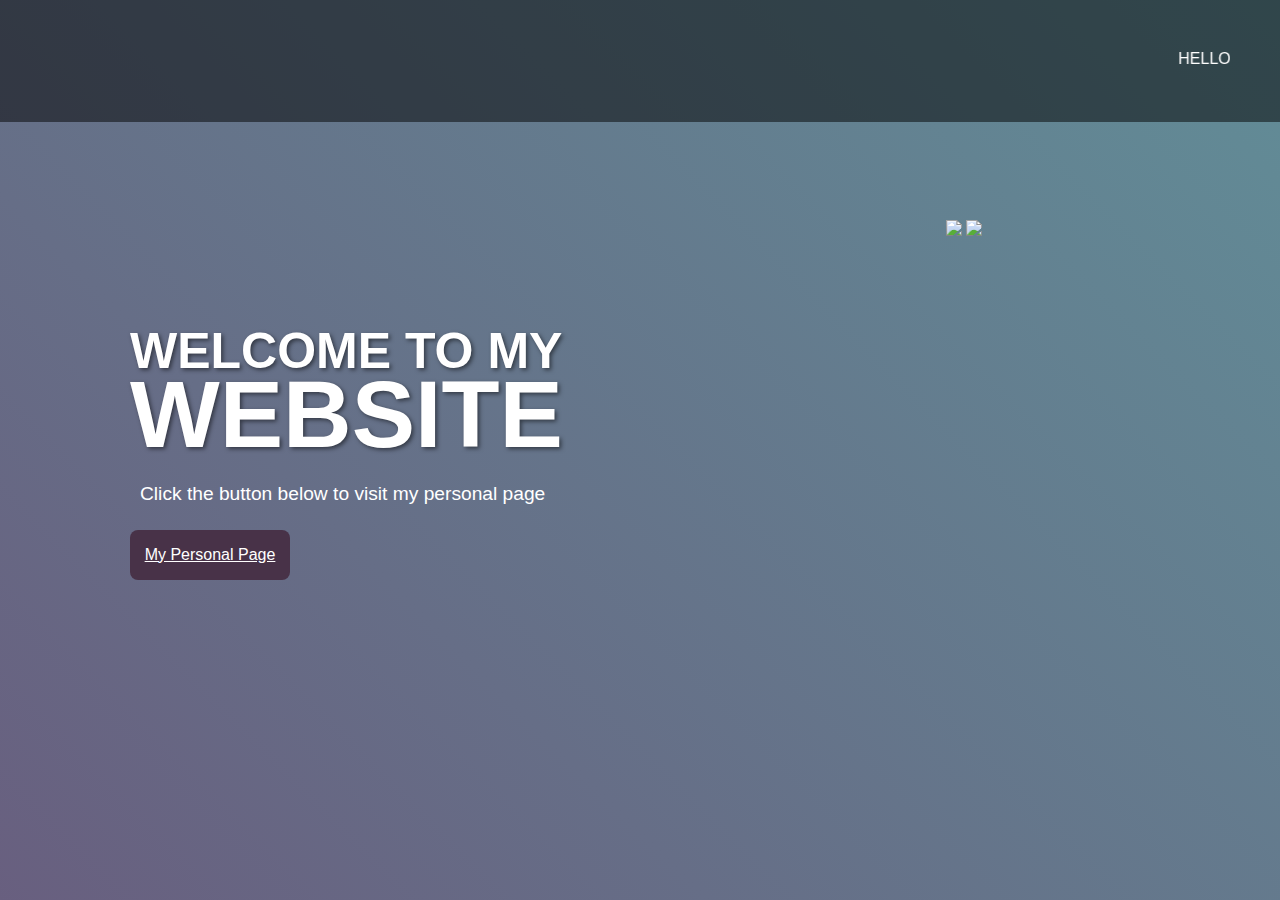
==== index.html @ 5a2218cb "Add files via upload" ====
<!DOCTYPE html>
<html lang="en">
<head>
    <meta charset="UTF-8">
    <meta name="viewport" content="width=device-width, initial-scale=1.0">
    <meta http-equiv="X-UA-Compatible" content="ie=edge">
    <title>Main Page</title>
    <style>

	
        body {
            font-family: 'Arial', sans-serif;
            margin: 0;
            padding: 0;
	    background: linear-gradient(45deg, #702963 , #5F9EA0, #191970); 
            background-size: 600% 600%;
	    animation: gradientBG 15s ease infinite;
            color: #FFF;
            transition: background 0.5s ease;
        }

	 h1{
            color: #fff;
	    margin: 130px;
	    margin-top: 200px;
	    font-size: 50px;
            text-shadow: 2px 2px 4px rgba(0, 0, 0, 0.5);
        }
	
	 h2{
            color: #fff;
	    margin: 130px;
	    margin-top: -150px;
	    font-size: 95px;
            text-shadow: 2px 2px 4px rgba(0, 0, 0, 0.5);
        }


        p {
	    margin: 140px;
	    margin-top: -120px;
            font-size: 1.2em;
            line-height: 1.6;
        }

     
     header {
            text-align: center;
            padding: 50px;
            background-color: rgba(0, 0, 0, 0.5);
            border-radius: 0;
            animation: headerAnimation 2s ease-in-out;
        }


	.clickable-box {
            width: 160px;
            height: 50px;
	    margin-top: -120px;
	    margin-left: 130px;
            background-color: #483248; 
            color: white;
            display: flex;
            justify-content: center;
            align-items: center;
            text-align: center;
            border-radius: 8px;
            cursor: pointer; /* Pointer cursor to show it's clickable */
            transition: background-color 0.3s; /* Smooth color transition */
        }

        .clickable-box:hover {
            background-color: #D8BFD8; 
	}

	.images {
	    width: 45%;
	    height: 80%;
	    position: absolute;
	    bottom: 0;
	    right: -250px;
	}

	.shape{
            height: 100%
            position: absolute;
	    left: 50%;
	    margin-top: 40px;
            bottom:0;
            transform: translateX(-50%);
	    transition: bottom 1s, left 1s;
	}
	
		
	.girl{
            height: 50%
            position: absolute;
	    left: 50%;
	    margin-top: -600px;
            bottom:0;
            transform: translateX(-50%);
	    transition: bottom 1s, left 1s;
	}

	        
</style>
</head>   
</style>
</head>
<body>
<header>
<marquee>HELLO GUYS!!! THANK YOU FOR VISITING MY WEBSITE :)</marquee>
</header>

<h1> WELCOME TO MY<br> 
<h2>WEBSITE</h2>
<p>Click the button below to visit my personal page</p>

	<a href="my personal website.html" class="clickable-box">
        My Personal Page
    </a>

	<div class="images">
	    <img src="shape.png" class="shape">
	    <img src="girl.png" class="girl">
	</div>


 

</body>
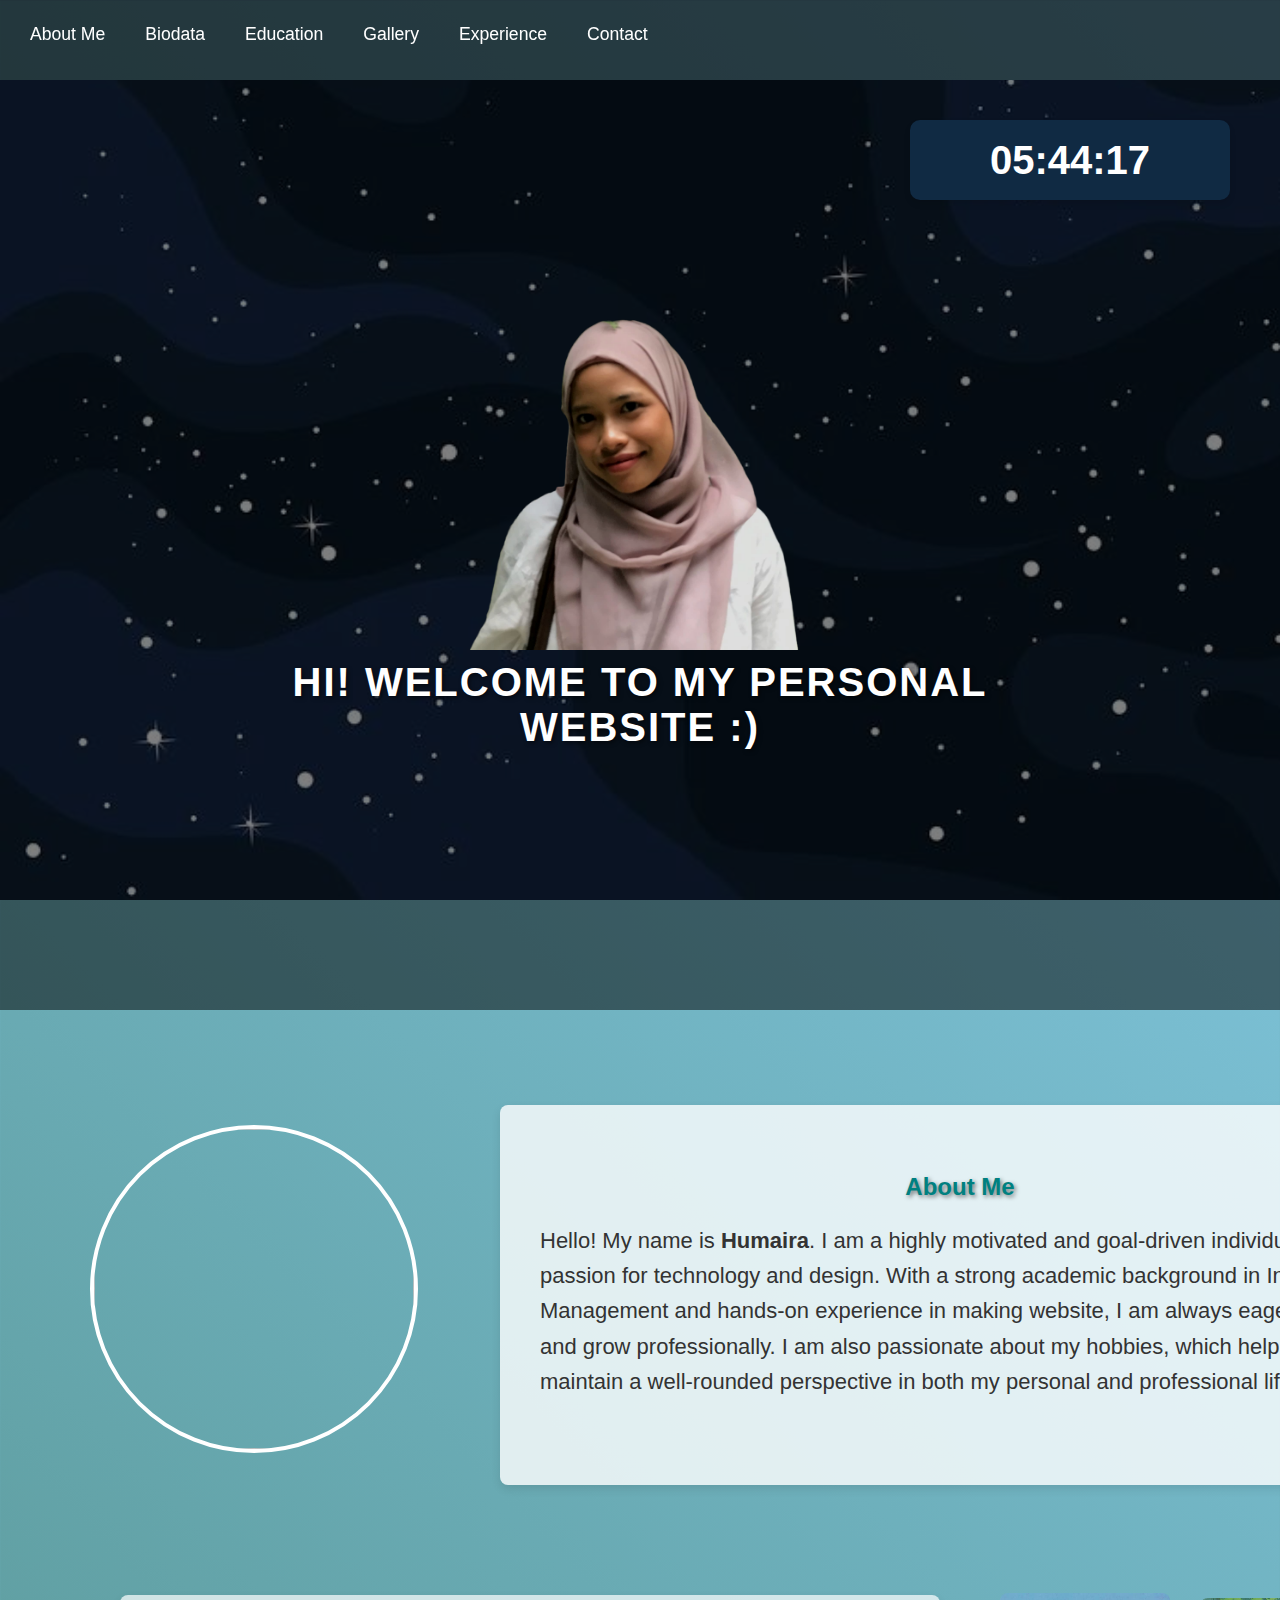
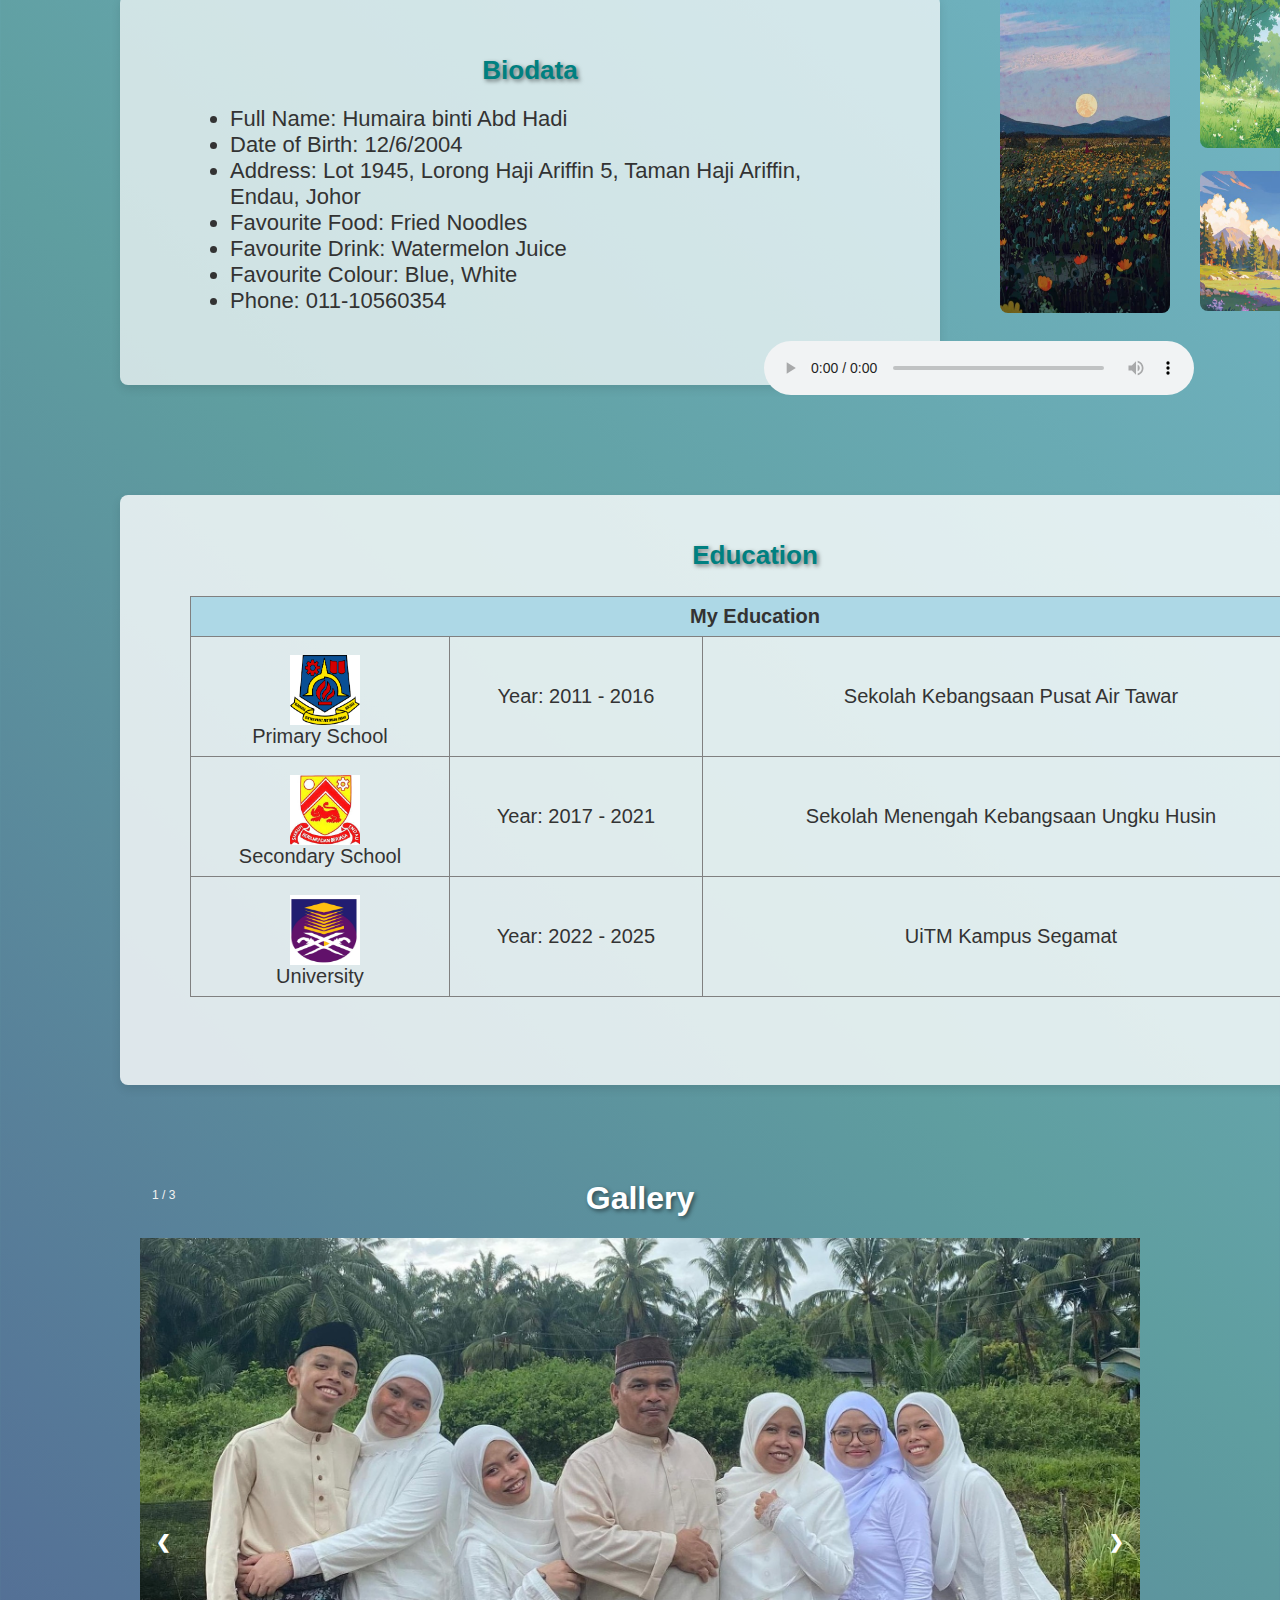
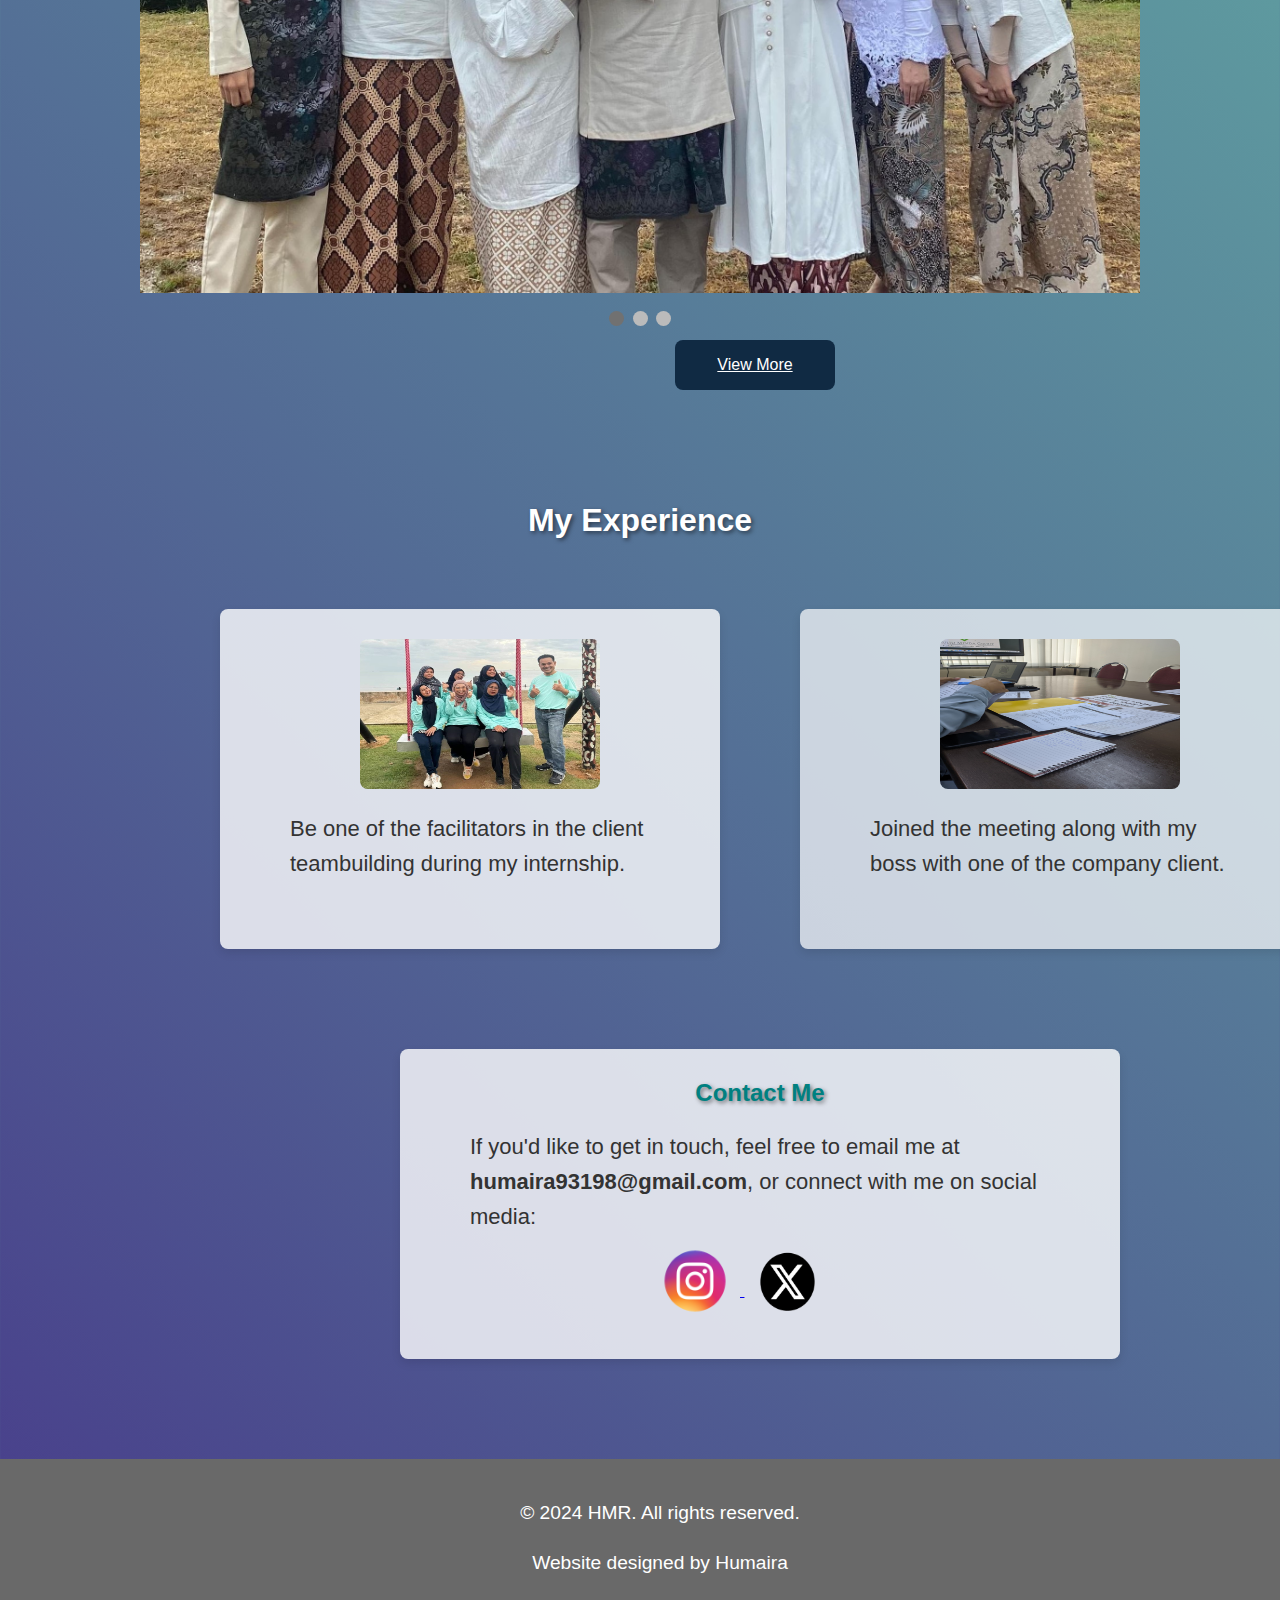
==== commit 432a6d3e: "Add files via upload" ====
--- a/index.html
+++ b/index.html
@@ -1,131 +1,252 @@
 <!DOCTYPE html>
 <html lang="en">
-<head>
     <meta charset="UTF-8">
-    <meta name="viewport" content="width=device-width, initial-scale=1.0">
+    <meta name="viewport" content="width=device-width", initial-scale="1.0">
     <meta http-equiv="X-UA-Compatible" content="ie=edge">
-    <title>Main Page</title>
-    <style>
-
-	
-        body {
-            font-family: 'Arial', sans-serif;
-            margin: 0;
-            padding: 0;
-	    background: linear-gradient(45deg, #702963 , #5F9EA0, #191970); 
-            background-size: 600% 600%;
-	    animation: gradientBG 15s ease infinite;
-            color: #FFF;
-            transition: background 0.5s ease;
+    <title>Humaira Website</title>
+    <link rel="stylesheet" href="style.css">
+   
+       <body>
+	
+	<!-- Navigation Bar -->
+     <nav>
+        <a href="#about">About Me</a>
+        <a href="#biodata">Biodata</a>
+	<a href="#education">Education</a>
+	<a href="#gallery">Gallery</a>
+	<a href="#experience">Experience</a>
+        <a href="#contact">Contact</a>
+    </nav>
+
+    <!-- Header Section -->
+	<div class="body-background">
+    <header>
+	
+   
+    <div id="clock" class="clock-container">
+    <!-- The clock time will be displayed here -->
+    </div>
+
+  <script>
+    function updateClock() {
+      const now = new Date(); // Get current date and time
+      let hours = now.getHours();
+      let minutes = now.getMinutes();
+      let seconds = now.getSeconds();
+
+       hours = hours < 10 ? '0' + hours : hours;
+      minutes = minutes < 10 ? '0' + minutes : minutes;
+      seconds = seconds < 10 ? '0' + seconds : seconds;
+
+      const timeString = hours + ':' + minutes + ':' + seconds;
+
+      document.getElementById('clock').innerText = timeString;
+    }
+
+    setInterval(updateClock, 1000);
+
+    updateClock();
+  </script>
+
+	 <img src="maira.png" class="pic-head">
+        <h1>HI! WELCOME TO MY  PERSONAL WEBSITE :)</h1>
+    </header>
+	</div>
+
+
+    <!-- About Me Section -->
+     <section id="about">
+
+	  <img src="Self.jpg" class="round-image">
+
+        <h2>About Me</h2>
+        <p>Hello! My name is <strong>Humaira</strong>. I am a highly motivated and goal-driven individual with a passion for technology and design. With a strong academic background in Information Management and hands-on experience in making website, I am always eager to learn and grow professionally. I am also passionate about my hobbies, which help me maintain a well-rounded perspective in both my personal and professional life. </p>
+     </section>
+	
+    <!-- Biodata Section -->
+    <section id="biodata" class="section-bio">
+        <h2>Biodata</h2>
+	<ul>
+            <li>Full Name: Humaira binti Abd Hadi</li>
+	    <li>Date of Birth: 12/6/2004</strong></li>
+            <li>Address: Lot 1945, Lorong Haji Ariffin 5, Taman Haji Ariffin, Endau, Johor</li>
+	    <li>Favourite Food: Fried Noodles</li>
+	    <li>Favourite Drink: Watermelon Juice</li>
+	    <li>Favourite Colour: Blue, White</li>
+	    <li>Phone: 011-10560354</li>
+	</ul>
+    </section>
+
+	<img src="scenery.jpg" class="pic-scene">
+	<img src="a3.jpg" class="pic-scenery">
+	<img src="a4.jpg" class="pic-scen">
+
+
+	<audio controls>
+    <source src="song.mp3" type="audio/mp3">
+    Your browser does not support the audio element.
+  </audio>
+
+
+    <!-- Education Section -->
+     <section id="education" class="section-edu">
+        <h2>Education</h2>
+        <table border="1">
+        <!-- Table header -->
+        <tr>
+            <th colspan="3">My Education</th>
+        </tr>
+
+        <!-- Table row 1 -->
+        <tr>
+            <td><img src="skpat.png" class="pic"> <br>Primary School </td>
+            <td>Year: 2011 - 2016</td>
+            <td>Sekolah Kebangsaan Pusat Air Tawar</td>
+        </tr>
+
+        <!-- Table row 2 -->
+        <tr>
+            <td><img src="smkuh.jpg" class="pic"> <br>Secondary School</td>
+            <td>Year: 2017 - 2021</td>
+            <td>Sekolah Menengah Kebangsaan Ungku Husin</td>
+        </tr>
+
+        <!-- Table row 3 -->
+        <tr>
+            <td><img src="uitm.jpg" class="pic"> <br>University</td>
+            <td>Year: 2022 - 2025</td>
+            <td>UiTM Kampus Segamat</td>
+        </tr>
+    </table>
+
+     </section>
+
+
+
+	 <!-- Gallery Section -->
+	
+	<div id="gallery" class="slideshow-container">
+	<h1>Gallery</h1>
+	
+<div class="mySlides fade">
+  <div class="numbertext">1 / 3</div>
+  <img src="fam.jpg" style="width:100%">
+</div>
+
+<div class="mySlides fade">
+  <div class="numbertext">2 / 3</div>
+  <img src="hu.jpg" style="width:100%">
+</div>
+
+<div class="mySlides fade">
+  <div class="numbertext">3 / 3</div>
+  <img src="friend.jpg" style="width:100%">
+</div>
+
+<a class="prev" onclick="plusSlides(-1)">❮</a>
+<a class="next" onclick="plusSlides(1)">❯</a>
+
+</div>
+<br>
+
+<div style="text-align:center">
+  <span class="dot" onclick="currentSlide(1)"></span> 
+  <span class="dot" onclick="currentSlide(2)"></span> 
+  <span class="dot" onclick="currentSlide(3)"></span> 
+</div>
+
+<script>
+let slideIndex = 1;
+showSlides(slideIndex);
+
+function plusSlides(n) {
+  showSlides(slideIndex += n);
+}
+
+function currentSlide(n) {
+  showSlides(slideIndex = n);
+}
+
+function showSlides(n) {
+  let i;
+  let slides = document.getElementsByClassName("mySlides");
+  let dots = document.getElementsByClassName("dot");
+  if (n > slides.length) {slideIndex = 1}    
+  if (n < 1) {slideIndex = slides.length}
+  for (i = 0; i < slides.length; i++) {
+    slides[i].style.display = "none";  
+  }
+  for (i = 0; i < dots.length; i++) {
+    dots[i].className = dots[i].className.replace(" active", "");
+  }
+  slides[slideIndex-1].style.display = "block";  
+  dots[slideIndex-1].className += " active";
+}
+</script>
+
+   <a href="gallery.html" class="clickable-box">
+        View More
+    </a><br><br><br><br><br>
+
+	<h1>My Experience</h1>
+	<section id="experience" class="section-ex">
+	<img src="intern.jpg" class="pic-ex">
+	<p>Be one of the facilitators in the client teambuilding during my internship.</p>
+	</section>
+
+	<section class="section-exp">
+	<img src="intern2.jpg" class="pic-ex">
+	<p>Joined the meeting along with my boss with one of the company client.</p>
+
+     </section>
+
+
+
+    <!-- Contact Section -->
+     <section id="contact" class="section-contact">
+        <h2>Contact Me</h2>
+        <p>If you'd like to get in touch, feel free to email me at <strong>humaira93198@gmail.com</strong>, or connect with me on social media:</p>
+      
+            <a href="https://www.instagram.com/humaira.hadi" target="_blank">
+  		<img src="ig.png" class="pic-ig">
+		</a>
+
+	     <a href="https://twitter.com/humairahadi_" target="_blank"> 
+		<img src="x.png" class="pic-x">
+		</a>
+	     </section>
+            
+	
+    <footer>
+        <p>&copy; 2024 HMR. All rights reserved.</p>
+        <p>Website designed by Humaira</p>
+    </footer>
+
+
+    <!-- Back to Top Button -->
+    <button id="topBtn" onclick="scrollToTop()">↑</button>
+
+    <script>
+        // Get the button
+        const topButton = document.getElementById('topBtn');
+
+        // When the user scrolls down 100px from the top of the document, show the button
+        window.onscroll = function() {
+            if (document.body.scrollTop > 100 || document.documentElement.scrollTop > 100) {
+                topButton.style.display = 'block';
+            } else {
+                topButton.style.display = 'none';
+            }
+        };
+
+        // Function to scroll to the top of the page when the button is clicked
+        function scrollToTop() {
+            window.scrollTo({
+                top: 0,
+                behavior: 'smooth'  // Smooth scrolling effect
+            });
         }
-
-	 h1{
-            color: #fff;
-	    margin: 130px;
-	    margin-top: 200px;
-	    font-size: 50px;
-            text-shadow: 2px 2px 4px rgba(0, 0, 0, 0.5);
-        }
-	
-	 h2{
-            color: #fff;
-	    margin: 130px;
-	    margin-top: -150px;
-	    font-size: 95px;
-            text-shadow: 2px 2px 4px rgba(0, 0, 0, 0.5);
-        }
-
-
-        p {
-	    margin: 140px;
-	    margin-top: -120px;
-            font-size: 1.2em;
-            line-height: 1.6;
-        }
-
-     
-     header {
-            text-align: center;
-            padding: 50px;
-            background-color: rgba(0, 0, 0, 0.5);
-            border-radius: 0;
-            animation: headerAnimation 2s ease-in-out;
-        }
-
-
-	.clickable-box {
-            width: 160px;
-            height: 50px;
-	    margin-top: -120px;
-	    margin-left: 130px;
-            background-color: #483248; 
-            color: white;
-            display: flex;
-            justify-content: center;
-            align-items: center;
-            text-align: center;
-            border-radius: 8px;
-            cursor: pointer; /* Pointer cursor to show it's clickable */
-            transition: background-color 0.3s; /* Smooth color transition */
-        }
-
-        .clickable-box:hover {
-            background-color: #D8BFD8; 
-	}
-
-	.images {
-	    width: 45%;
-	    height: 80%;
-	    position: absolute;
-	    bottom: 0;
-	    right: -250px;
-	}
-
-	.shape{
-            height: 100%
-            position: absolute;
-	    left: 50%;
-	    margin-top: 40px;
-            bottom:0;
-            transform: translateX(-50%);
-	    transition: bottom 1s, left 1s;
-	}
-	
-		
-	.girl{
-            height: 50%
-            position: absolute;
-	    left: 50%;
-	    margin-top: -600px;
-            bottom:0;
-            transform: translateX(-50%);
-	    transition: bottom 1s, left 1s;
-	}
-
-	        
-</style>
-</head>   
-</style>
-</head>
-<body>
-<header>
-<marquee>HELLO GUYS!!! THANK YOU FOR VISITING MY WEBSITE :)</marquee>
-</header>
-
-<h1> WELCOME TO MY<br> 
-<h2>WEBSITE</h2>
-<p>Click the button below to visit my personal page</p>
-
-	<a href="my personal website.html" class="clickable-box">
-        My Personal Page
-    </a>
-
-	<div class="images">
-	    <img src="shape.png" class="shape">
-	    <img src="girl.png" class="girl">
-	</div>
-
-
- 
-
-</body>+    </script>
+
+</body>
+</html>
--- a/style.css
+++ b/style.css
@@ -0,0 +1,492 @@
+<head> 
+<style>
+	* {box-sizing: border-box}
+
+        body {
+            font-family: 'Arial', sans-serif;
+            margin: 0;
+            padding: 0;
+            background: linear-gradient(45deg, #483D8B , #5F9EA0 , #87CEEB); 
+            animation: gradientBG 15s ease infinite;
+            color: #333;
+            transition: background 0.5s ease;
+	    .mySlides {display: none}
+	    img {vertical-align: middle;}
+
+      }
+
+	.body-background {
+	    background: url('a1.jpg') no-repeat fixed;
+    	    background-size: cover;
+	    background-attachment: fixed; 
+	    background-blend-mode: overlay;
+      }
+        
+
+        h1, h2, h3 {
+            color: #fff;
+            text-shadow: 2px 2px 4px rgba(0, 0, 0, 0.5);
+	    text-align: center;
+        }
+	 
+
+        p {
+            font-size: 1.2em;
+            line-height: 1.6;
+        }
+
+
+        header {
+            text-align: center;
+            padding: 270px;
+            background-color: rgba(0, 0, 0, 0.5);
+            border-radius: 0 0 0 0;
+            animation: headerAnimation 2s ease-in-out;
+        }
+
+        header h1 {
+            font-size: 2.5em;
+            margin-top: 10px;
+	    margin-bottom: -10px;
+            letter-spacing: 2px;
+        }
+
+       
+        .round-image {
+   	width: 320px;        
+    	height:320px; 
+	margin-top: -20px;
+	margin-left: -450px;
+   	border-radius: 50%;  
+    	ject-fit: cover;   
+    	border: 4px solid #fff;
+        }            
+    
+        nav {
+            background: rgba(0, 0, 0, 0.7);
+            overflow: hidden;
+            display: flex;
+	    height: 60px;
+	    position: sticky;
+            padding: 10px;
+            top: 0px;
+            z-index: 10;
+        }
+
+        nav a {
+            color: white;
+            padding: 14px 20px;
+            text-decoration: none;
+            text-align: center;
+            font-size: 1.1em;
+            transition: background-color 0.3s ease, transform 0.3s ease;
+        }
+
+        nav a:hover {
+            background-color: #EEE8AA;
+            transform: scale(1.1);
+        }
+ 
+        section {
+            padding: 40px;
+            margin: 60px;
+	    margin-top: 95px;
+	    margin-left: 500px;
+	    width: 840px;
+	    height: 300px;
+            border-radius: 8px;
+            background-color: rgba(255, 255, 255, 0.8);
+            box-shadow: 0 4px 10px rgba(0, 0, 0, 0.1);
+	    transition: transform 0.5s ease-in-out, background-color 0.3s ease;
+        }
+
+        section:nth-child(even) {
+            background-color: rgba(255, 255, 255, 0.7);
+        }
+
+        section h2 {
+           color: #008080;
+	   margin-top: -280px;
+           animation: fadeIn 2s ease-in-out;
+        }
+	
+	section p {
+	   font-size: 22px;
+	}
+
+	section:hover{
+    transform: translateY(-20px);  /* Move upwards */
+    box-shadow: 0 4px 10px rgba(0, 0, 0, 0.2);  /* Add shadow */
+	}
+
+
+       	.section-bio {
+            padding: 70px;
+            margin: 60px;
+	    margin-top: 110px;
+	    margin-bottom: 60px;
+	    margin-left: 120px;
+	    height: 250px;
+	    width: 680px;
+            border-radius: 8px;
+            background-color: rgba(255, 255, 255, 0.8);
+            box-shadow: 0 4px 10px rgba(0, 0, 0, 0.1);
+	    transition: transform 0.5s ease-in-out, background-color 0.3s ease;
+        }
+
+	.section-bio h2 {
+	    color: #008080;
+	    font-size: 26px;
+	    margin-top: -10px;
+	    margin-bottom: 10px;
+            animation: fadeIn 2s ease-in-out;
+        }
+	
+	.section-bio ul{
+	    font-size: 22px;
+	    margin-top: 20px;
+	    margin-bottom: 10px;
+
+        }
+
+
+	.section-edu {
+            padding: 70px;
+            margin: 60px;
+	    margin-top: 100px;	
+	    margin-bottom: 60px;
+	    margin-left: 120px;
+	    height: 450px;
+	    width: 1130px;
+            border-radius: 8px;
+            background-color: rgba(255, 255, 255, 0.8);
+            box-shadow: 0 4px 10px rgba(0, 0, 0, 0.1);
+	    transition: transform 0.5s ease-in-out, background-color 0.3s ease;
+        }
+
+	.section-edu h2 {
+	    color: #008080;
+	    font-size: 26px;
+	    margin-top: -25px;
+	    margin-bottom: -30px;
+            animation: fadeIn 2s ease-in-out;
+        }
+
+	.clickable-box {
+            width: 160px;
+            height: 50px;
+	    margin-top: 10px;
+	    margin-left: 675px;
+            background-color: #102a43; 
+            color: white;
+            display: flex;
+            justify-content: center;
+            align-items: center;
+            text-align: center;
+            border-radius: 8px;
+            cursor: pointer; /* Pointer cursor to show it's clickable */
+            transition: background-color 0.3s; /* Smooth color transition */
+        }
+
+        .clickable-box:hover {
+            background-color: #ADD8E6; 
+	}
+
+	
+/* Slideshow container */
+.slideshow-container {
+  max-width: 1000px;
+  position: relative;
+  margin: auto;
+  margin-top: 95px;	
+
+}
+
+/* Next & previous buttons */
+.prev, .next {
+  cursor: pointer;
+  position: absolute;
+  top: 50%;
+  width: auto;
+  padding: 16px;
+  margin-top: -22px;
+  color: white;
+  font-weight: bold;
+  font-size: 18px;
+  transition: 0.6s ease;
+  border-radius: 0 3px 3px 0;
+  user-select: none;
+}
+
+/* Position the "next button" to the right */
+.next {
+  right: 0;
+  border-radius: 3px 0 0 3px;
+}
+
+/* On hover, add a black background color with a little bit see-through */
+.prev:hover, .next:hover {
+  background-color: rgba(0,0,0,0.8);
+}
+
+/* Number text (1/3 etc) */
+.numbertext {
+  color: #f2f2f2;
+  font-size: 12px;
+  padding: 8px 12px;
+  position: absolute;
+  top: 0;
+}
+
+/* The dots/bullets/indicators */
+.dot {
+  cursor: pointer;
+  height: 15px;
+  width: 15px;
+  margin: 0 2px;
+  background-color: #bbb;
+  border-radius: 50%;
+  display: inline-block;
+  transition: background-color 0.6s ease;
+}
+
+.active, .dot:hover {
+  background-color: #717171;
+}
+
+/* Fading animation */
+.fade {
+  animation-name: fade;
+  animation-duration: 1.5s;
+}
+
+@keyframes fade {
+  from {opacity: .4} 
+  to {opacity: 1}
+}
+
+/* On smaller screens, decrease text size */
+@media only screen and (max-width: 300px) {
+  .prev, .next,.text {font-size: 11px}
+}
+
+
+	.section-contact {
+            padding: 70px;
+            margin: 20px;
+	    margin-top: 100px;	
+	    margin-bottom: 100px;
+	    margin-left: 400px;
+	    height: 170px;
+	    width: 580px;
+            border-radius: 8px;
+            background-color: rgba(255, 255, 255, 0.8);
+            box-shadow: 0 4px 10px rgba(0, 0, 0, 0.1);
+	    transition: transform 0.5s ease-in-out, background-color 0.3s ease;
+        }
+
+	.section-contact h2 {
+	    color: #008080;
+	    margin-top: -40px;
+	    margin-bottom: 10px;
+            animation: fadeIn 2s ease-in-out;
+        }
+
+	.section-ex {
+            padding: 70px;
+            margin: 60px;
+	    margin-top: 70px;
+	    margin-bottom: 40px;
+	    margin-left: 220px;
+	    height: 200px;
+	    width: 360px;
+            border-radius: 8px;
+            background-color: rgba(255, 255, 255, 0.8);
+            box-shadow: 0 4px 10px rgba(0, 0, 0, 0.1);
+	    transition: transform 0.5s ease-in-out, background-color 0.3s ease;
+        }
+
+	.section-exp {
+            padding: 70px;
+            margin: 60px;
+	    margin-top: -380px;
+	    margin-bottom: 50px;
+	    margin-left: 800px;
+	    height: 200px;
+	    width: 360px;
+            border-radius: 8px;
+            background-color: rgba(255, 255, 255, 0.8);
+            box-shadow: 0 4px 10px rgba(0, 0, 0, 0.1);
+	    transition: transform 0.5s ease-in-out, background-color 0.3s ease;
+        }
+
+
+	table {
+            width: 100%;
+	    position: center;
+            border-collapse: collapse;
+	    margin-top: 55px;
+	
+       }
+
+        th {
+	    background: lightblue;
+            padding: 8px;
+	    text-align: center;
+	    font-size: 20px;
+       }
+	 
+	td {
+	    padding: 8px;
+	    text-align: center;
+	    font-size: 20px;
+	}
+
+	.pic {
+ 	    margin-top: 10px;
+	    margin-left: 10px;  
+	    width: 70px;
+	    height: 70px; 
+	}
+	
+	.pic-head {
+ 	    margin-top: -250px;
+	    margin-left: 10px;  
+	    border-radius
+	    width: 550px;
+	    height: 550px; 
+	}
+
+	
+	.pic-ex {
+ 	    margin-top: -40px;
+	    margin-left: 70px;
+	    border-radius: 8px;  
+	    width: 240px;
+	    height: 150px; 
+	}
+	
+	.pic-ig {
+ 	    margin-top: -20px;
+	    margin-left: 180px;  
+	    width: 90px;
+	    height: 90px; 
+	}
+
+	.pic-x {
+ 	    margin-top: -10px;
+	    margin-bottom: 5px;
+	    margin-left: 10px;  
+	    width: 67px;
+	    height: 75px; 
+	}
+	
+	.pic-scene {
+            width: 170px;
+	    border-radius: 8px;
+	    margin-top: -603px;
+ 	    margin-left: 1000px;
+            height: 320px;  
+	}
+
+	.pic-scenery {
+            width: 220px;
+	    border-radius: 8px;
+	    margin-top: -800px;
+ 	    margin-left: 1200px;
+            height: 150px;  
+	}
+
+	.pic-scen {
+            width: 220px;
+	    border-radius: 8px;
+	    margin-top: -500px;
+ 	    margin-left: 1200px;
+            height: 140px;  
+	}
+
+
+
+	.clock-container {
+           width: 320px;                 
+           height: 80px;          
+           background-color: #102a43; 
+           display: flex;           
+           justify-content: center; 
+           align-items: center;     
+           font-family: 'Arial', sans-serif; 
+           font-size: 40px;         
+           font-weight: bold;       
+           color: #fff ;             
+	   border-radius: 10px;     
+           box-shadow: 0px 4px 6px rgba(0, 0, 0, 0.1); 
+           float: right;
+           margin-right: -220px;
+           margin-top: -230px;
+        }
+
+        audio {
+           width: 100%;
+           max-width: 430px;
+           margin: 10px auto;
+           margin-right: 86px;
+           margin-top: -158px;
+           display: block;
+       }
+
+	#topBtn {
+           position: fixed;
+           bottom: 20px;  
+           right: 20px;   
+           background-color: #333;
+           color: white;
+           border: none;
+           padding: 15px;
+           border-radius: 50%;
+           cursor: pointer;
+           display: none;              
+	   font-size: 18px;
+       }
+
+        #topBtn:hover {
+            background-color: #555;
+       }
+
+        footer {
+            background-color: #696969;
+            color: white;
+            text-align: center;
+            padding: 20px;
+            position: relative;
+            bottom: 0;
+            width: 100%;
+       }
+
+        footer a {
+            color: #FF6347;
+            text-decoration: none;
+       }
+
+        footer a:hover {
+            text-decoration: underline;
+       }
+
+        
+        @keyframes gradientBG {
+            0% { background-position: 0% 50%; }
+            50% { background-position: 100% 50%; }
+            100% { background-position: 0% 50%; }
+       }
+
+        @keyframes headerAnimation {
+            0% { transform: translateY(-50px); opacity: 0; }
+            100% { transform: translateY(0); opacity: 1; }
+       }
+
+        @keyframes fadeIn {
+            0% { opacity: 0; }
+            100% { opacity: 1; }
+       }
+
+    </style>
+     </head>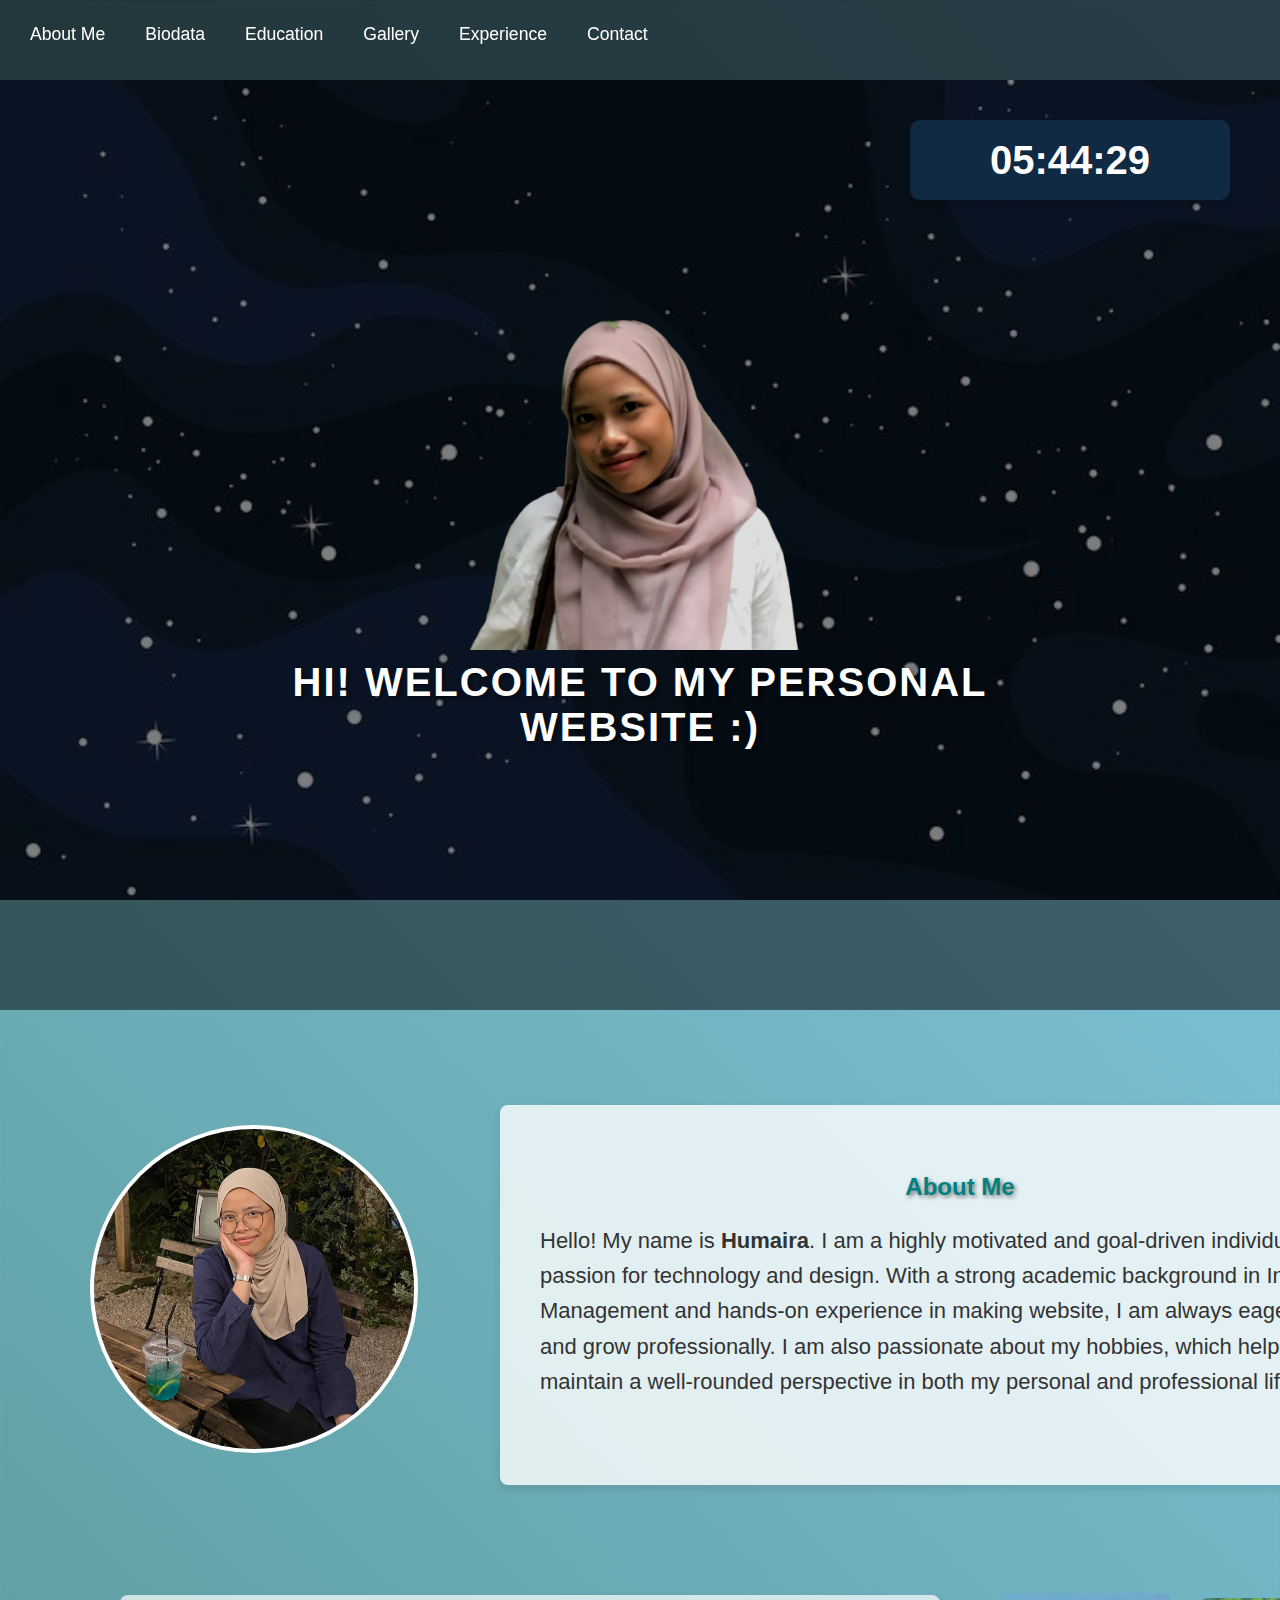
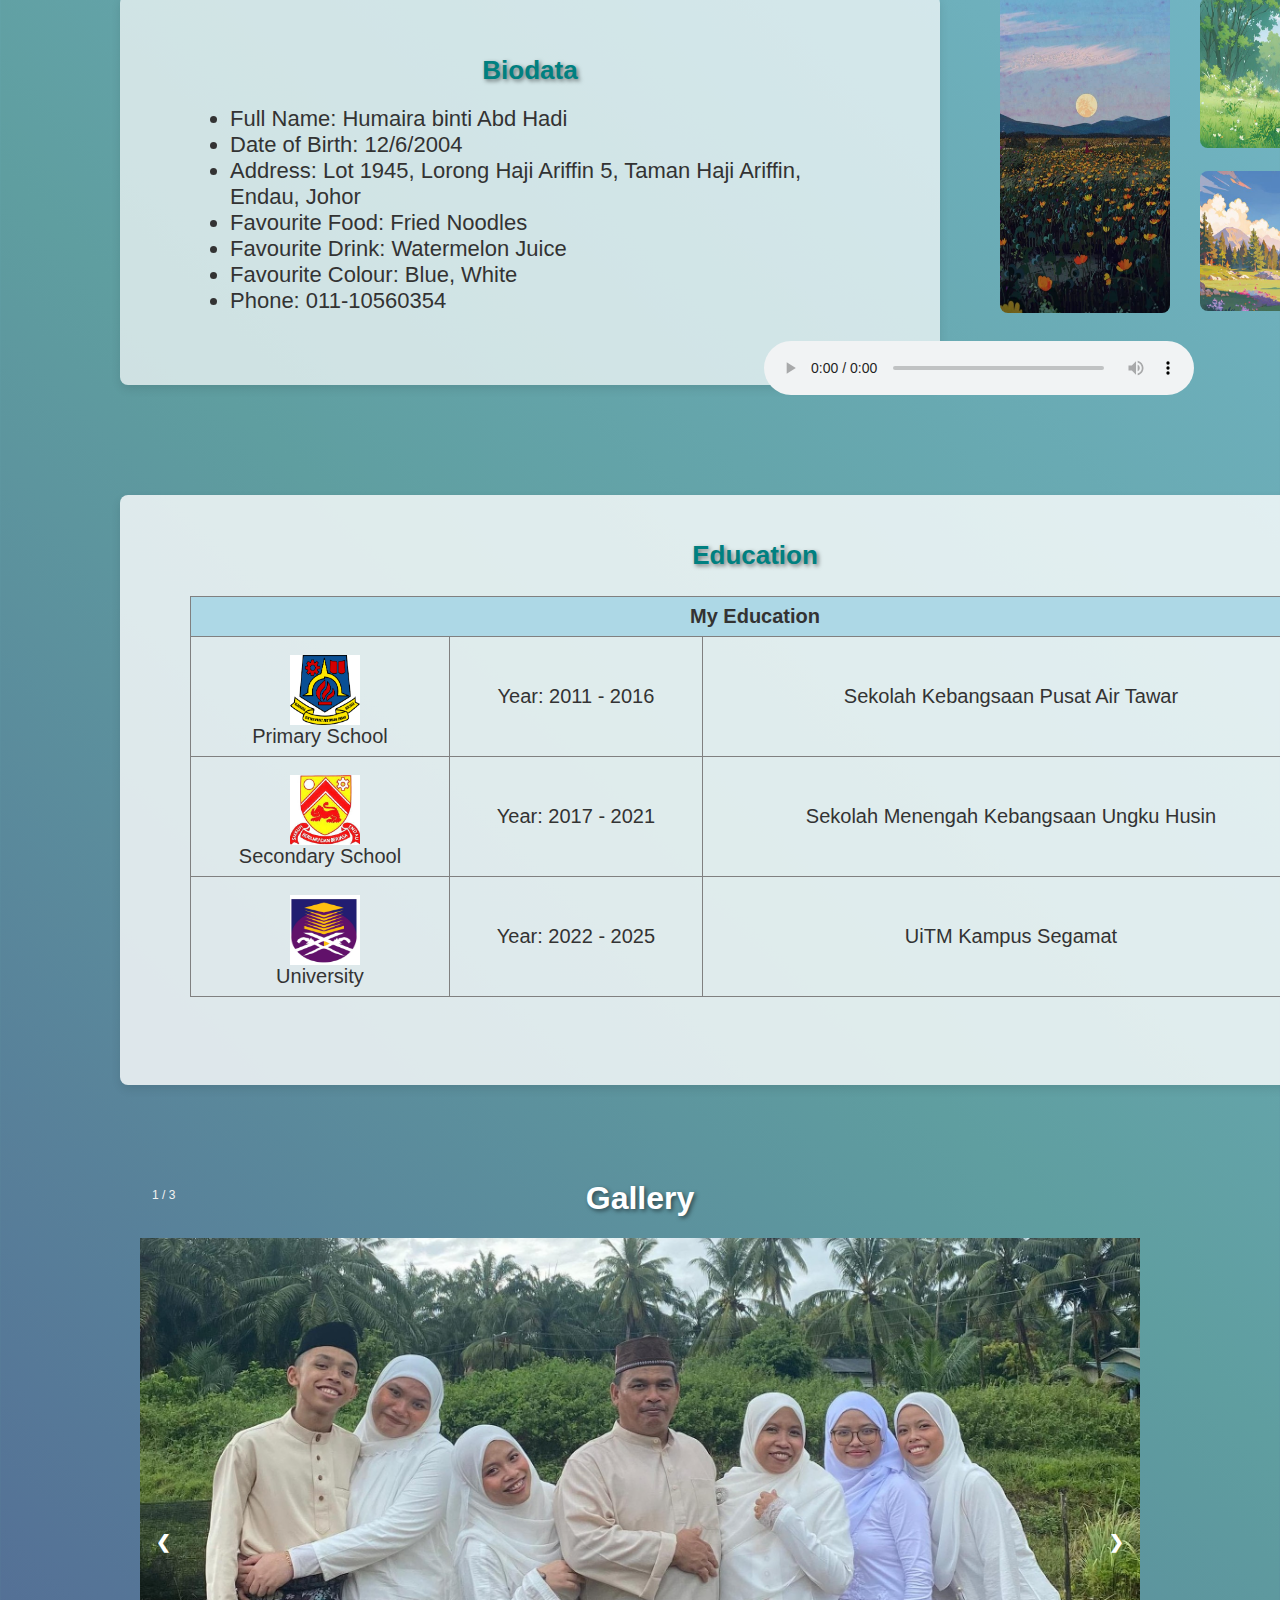
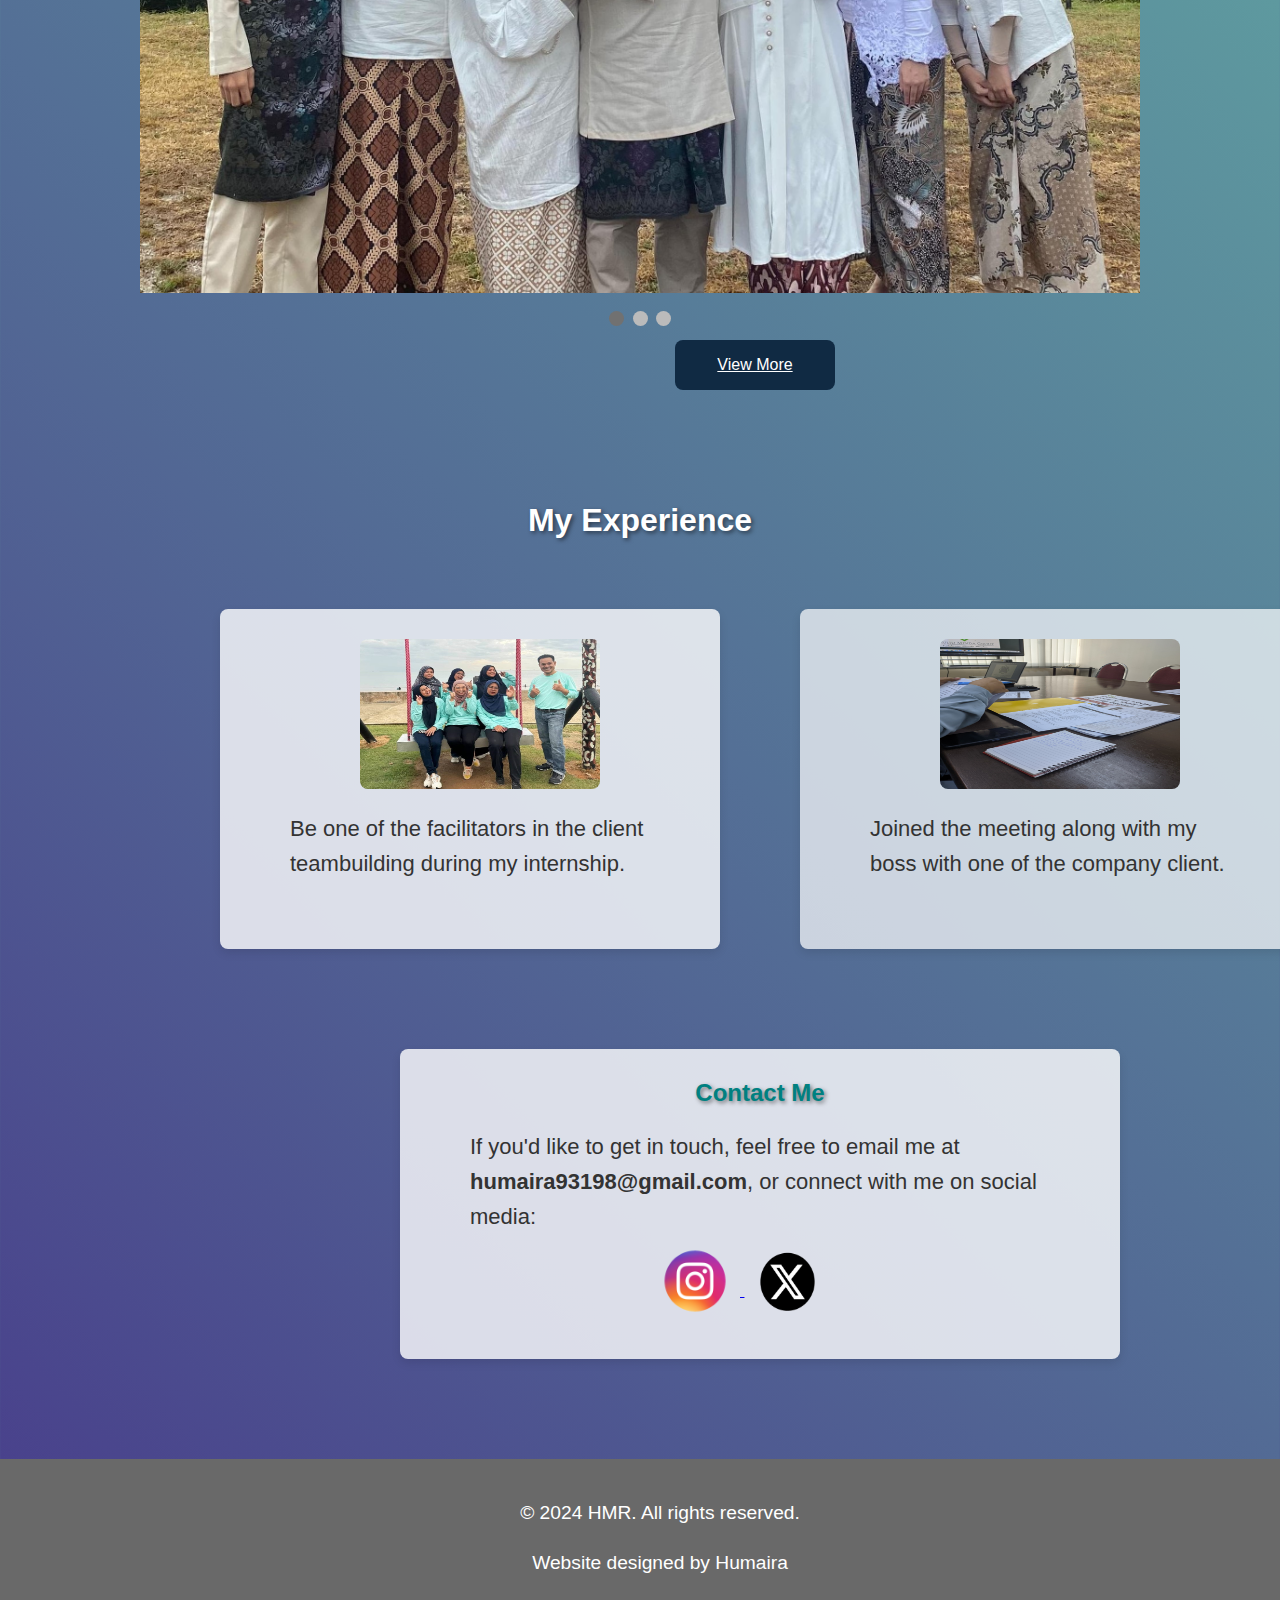
==== commit d9b8fd1b: "Add files via upload" ====
--- a/index.html
+++ b/index.html
@@ -57,7 +57,7 @@
     <!-- About Me Section -->
      <section id="about">
 
-	  <img src="Self.jpg" class="round-image">
+	  <img src="self.jpg" class="round-image">
 
         <h2>About Me</h2>
         <p>Hello! My name is <strong>Humaira</strong>. I am a highly motivated and goal-driven individual with a passion for technology and design. With a strong academic background in Information Management and hands-on experience in making website, I am always eager to learn and grow professionally. I am also passionate about my hobbies, which help me maintain a well-rounded perspective in both my personal and professional life. </p>
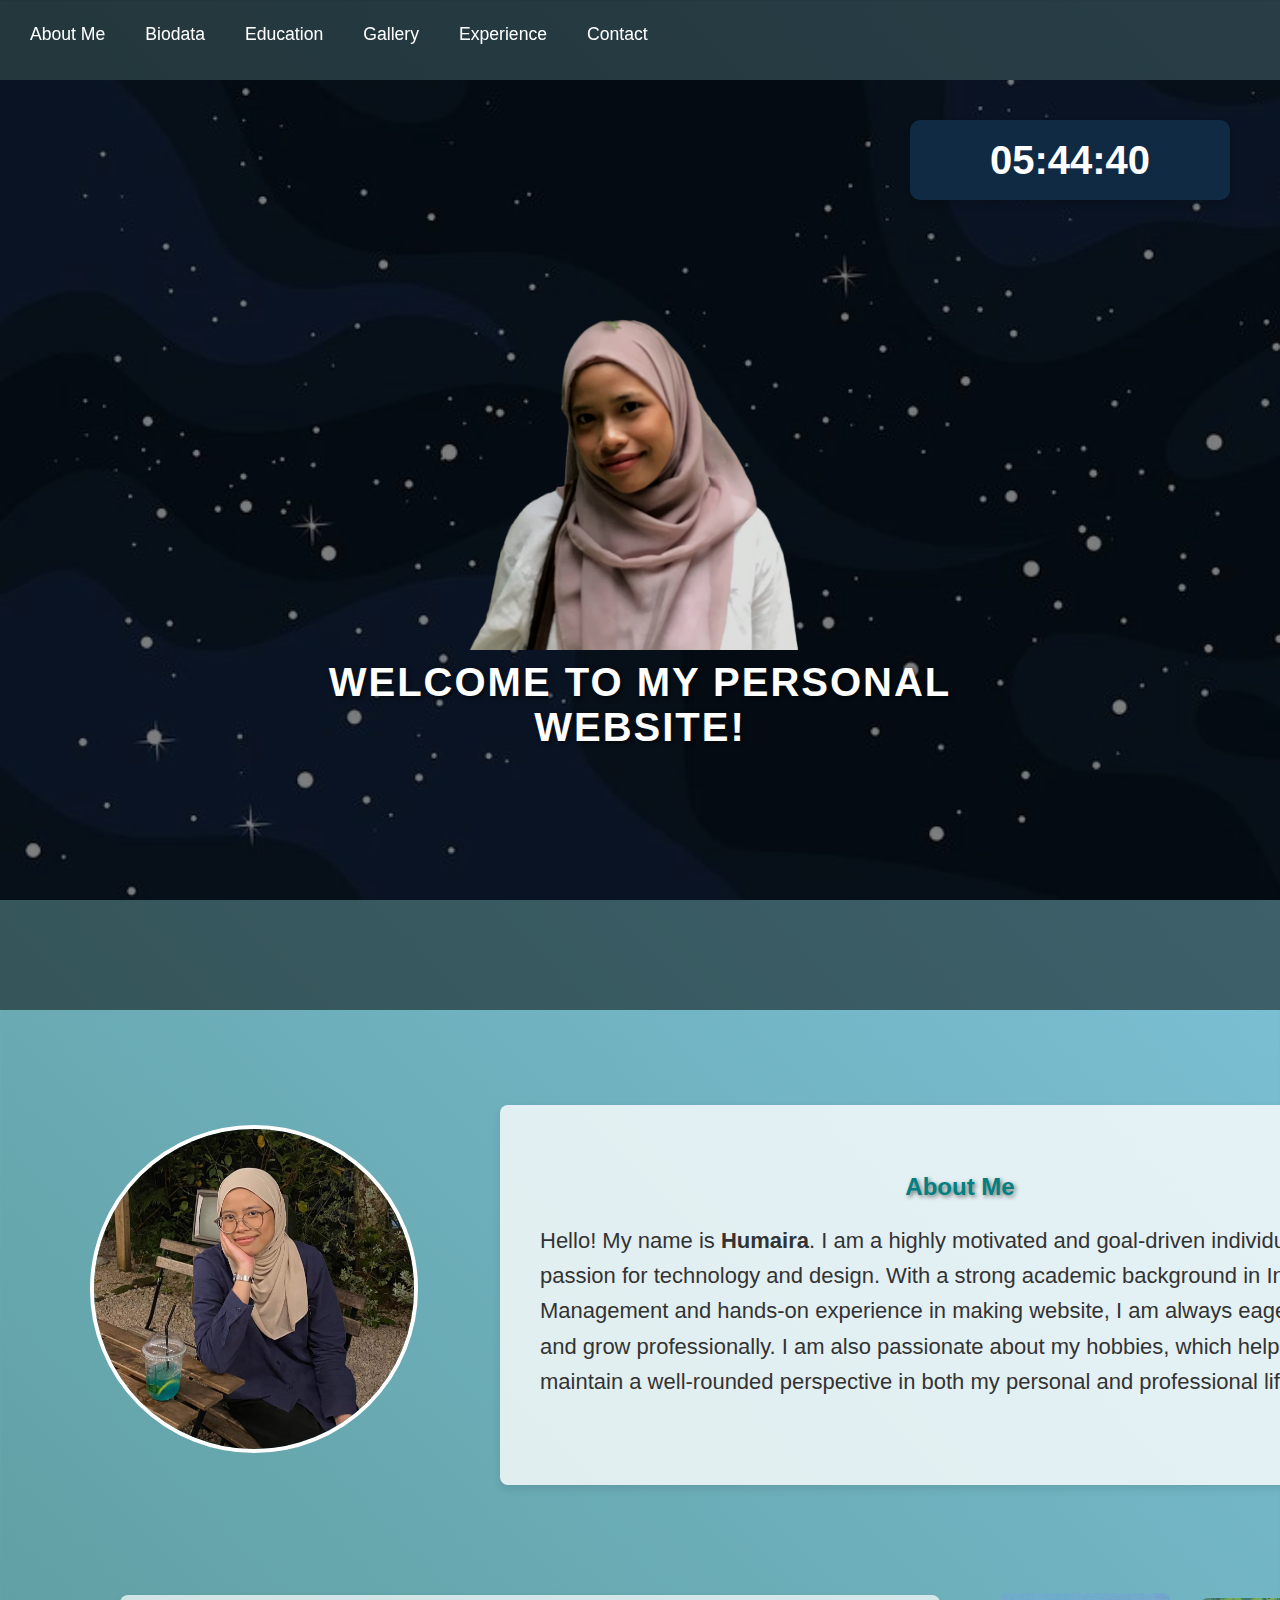
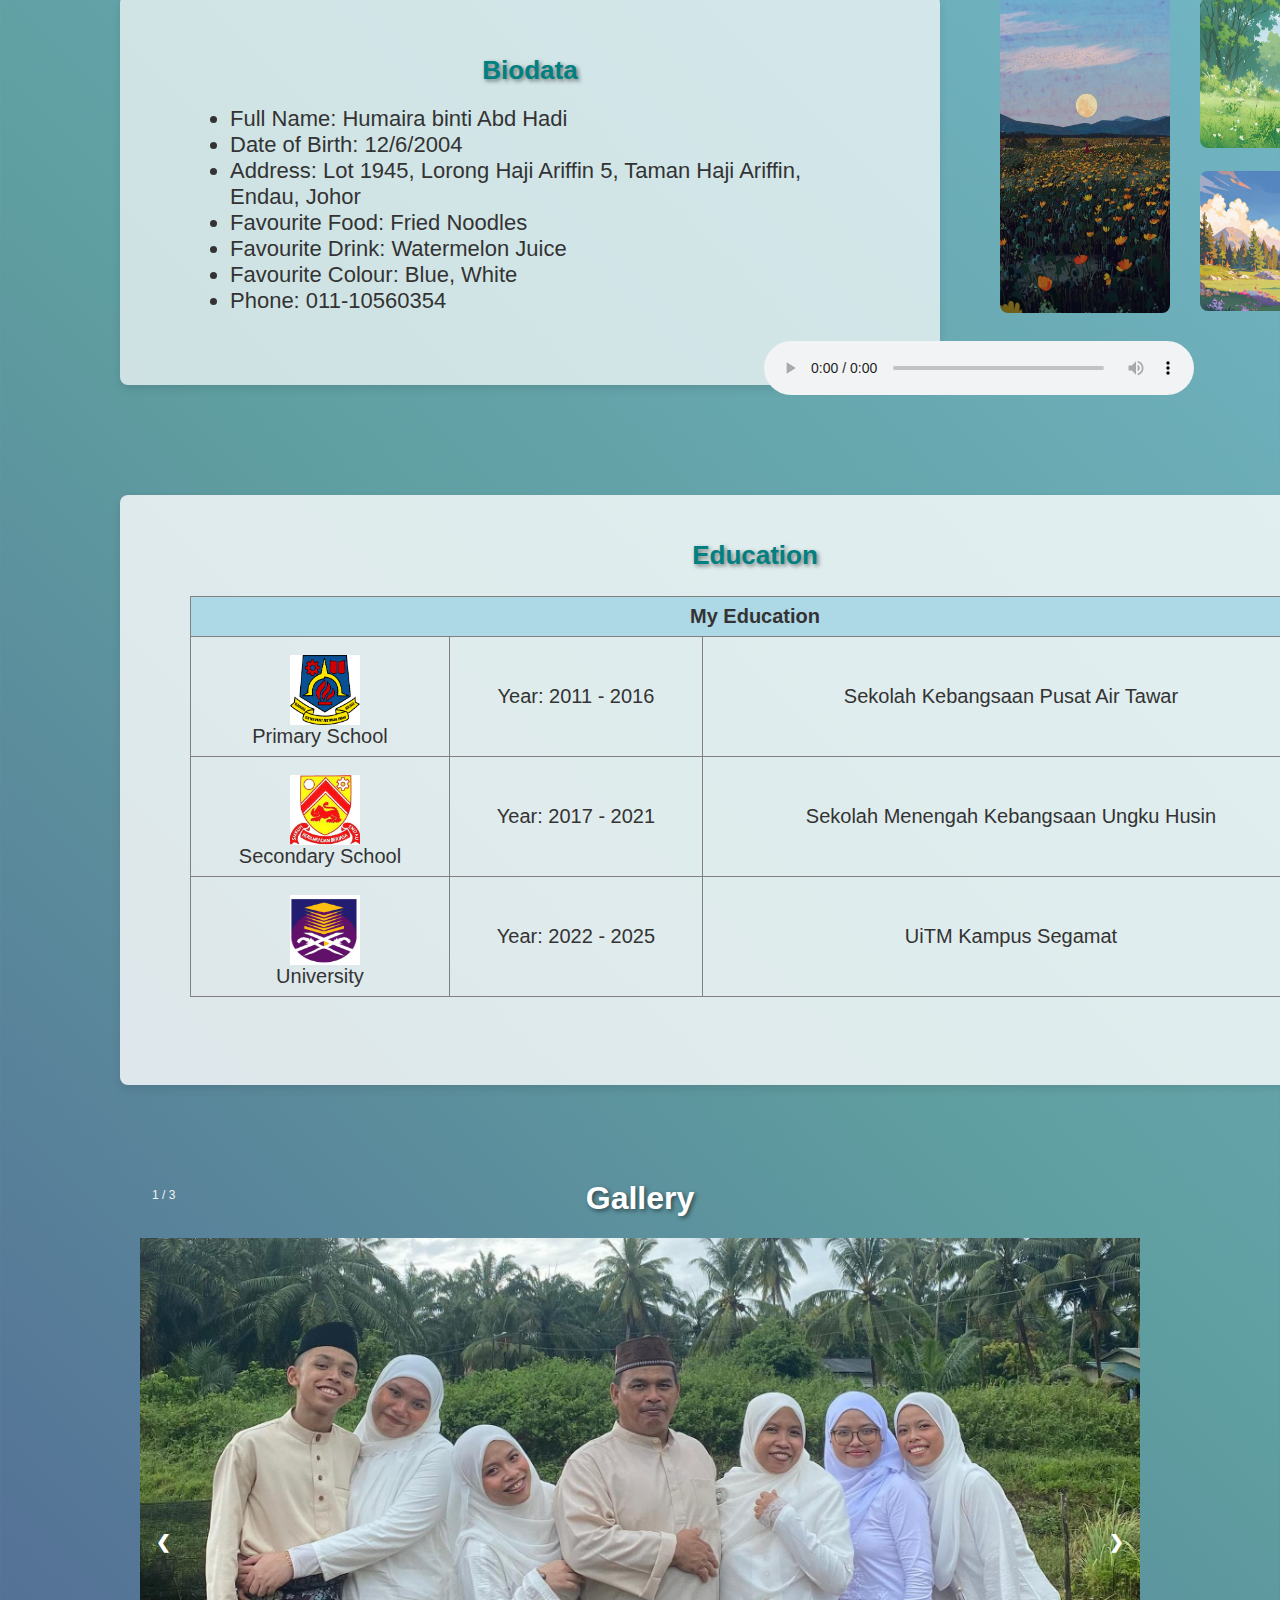
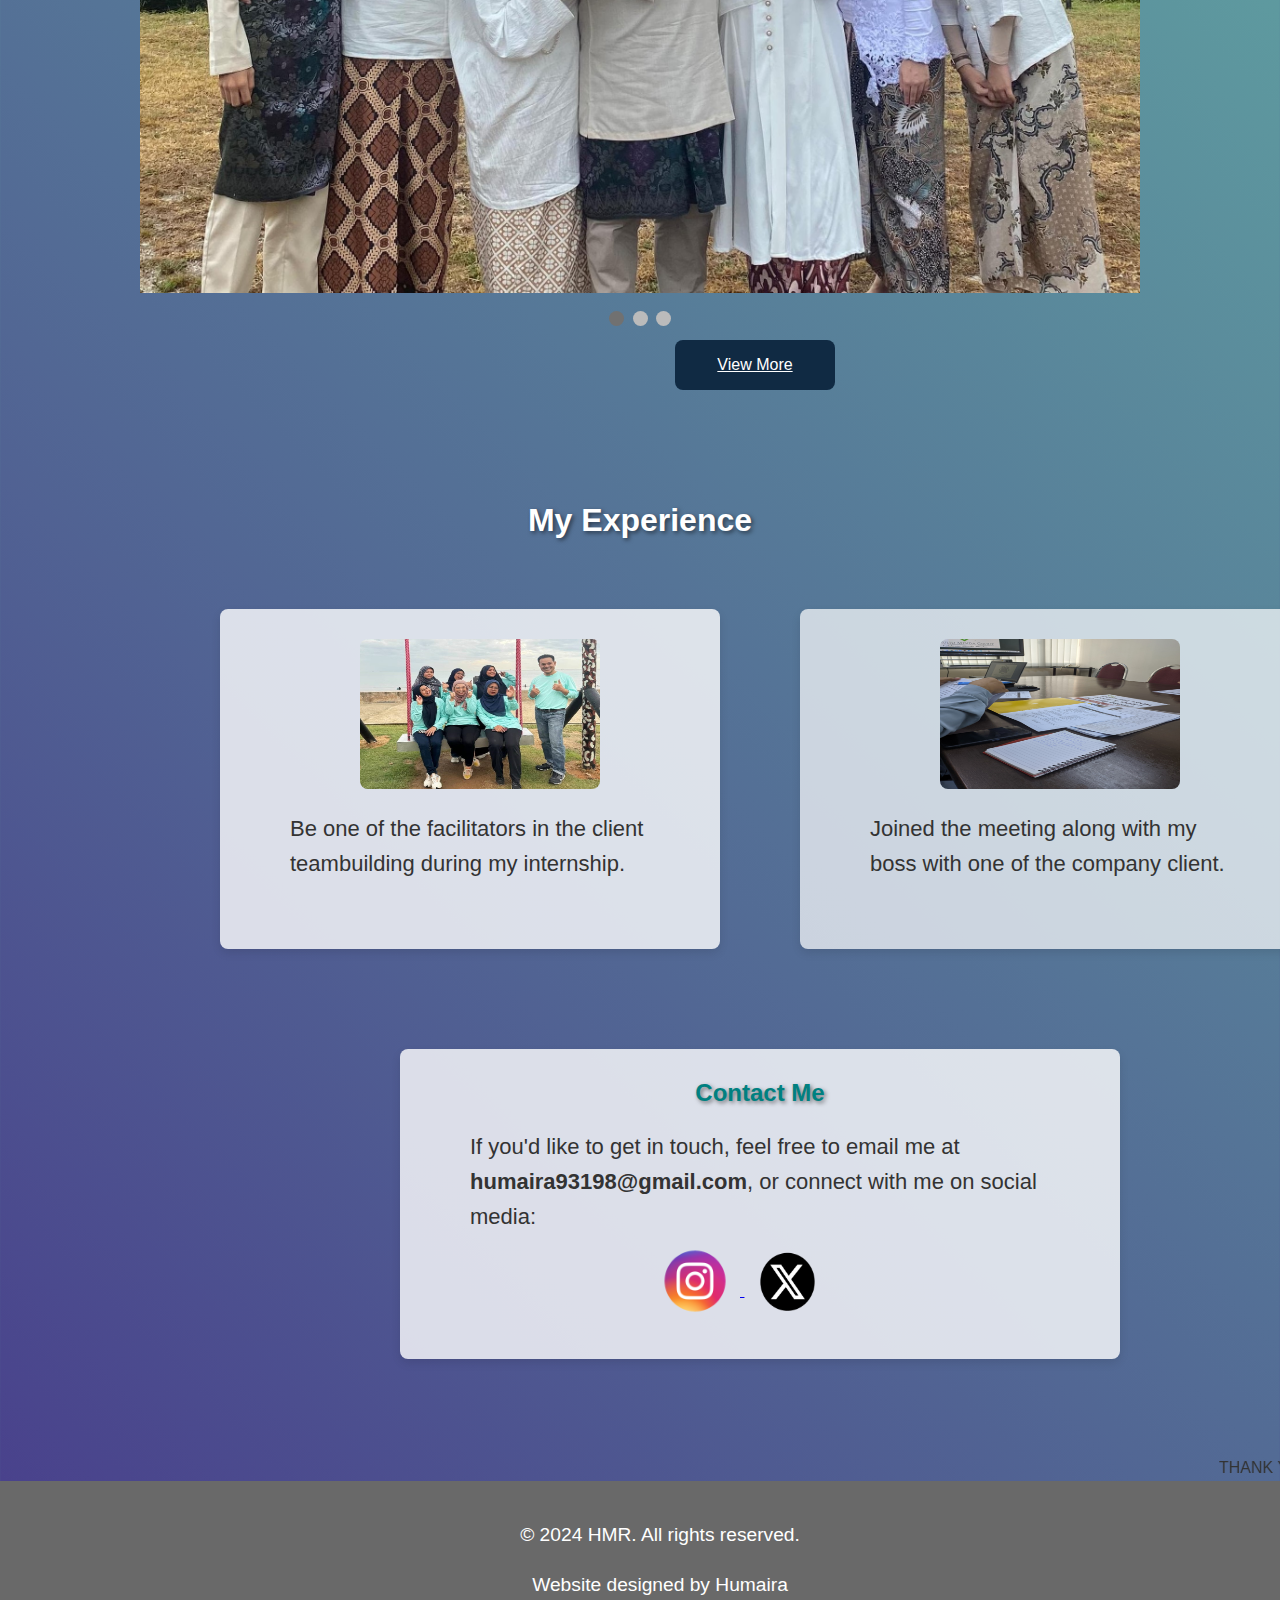
==== commit 162caa22: "Add files via upload" ====
--- a/index.html
+++ b/index.html
@@ -49,7 +49,7 @@
   </script>
 
 	 <img src="maira.png" class="pic-head">
-        <h1>HI! WELCOME TO MY  PERSONAL WEBSITE :)</h1>
+        <h1>WELCOME TO MY  PERSONAL WEBSITE!</h1>
     </header>
 	</div>
 
@@ -216,6 +216,7 @@
 		</a>
 	     </section>
             
+	<marquee>THANK YOU FOR VISITING MY WEBSITE :)</marquee>
 	
     <footer>
         <p>&copy; 2024 HMR. All rights reserved.</p>
--- a/style.css
+++ b/style.css
@@ -193,82 +193,82 @@
 	}
 
 	
-/* Slideshow container */
-.slideshow-container {
-  max-width: 1000px;
-  position: relative;
-  margin: auto;
-  margin-top: 95px;	
-
-}
-
-/* Next & previous buttons */
-.prev, .next {
-  cursor: pointer;
-  position: absolute;
-  top: 50%;
-  width: auto;
-  padding: 16px;
-  margin-top: -22px;
-  color: white;
-  font-weight: bold;
-  font-size: 18px;
-  transition: 0.6s ease;
-  border-radius: 0 3px 3px 0;
-  user-select: none;
-}
-
-/* Position the "next button" to the right */
-.next {
-  right: 0;
-  border-radius: 3px 0 0 3px;
-}
-
-/* On hover, add a black background color with a little bit see-through */
-.prev:hover, .next:hover {
-  background-color: rgba(0,0,0,0.8);
-}
-
-/* Number text (1/3 etc) */
-.numbertext {
-  color: #f2f2f2;
-  font-size: 12px;
-  padding: 8px 12px;
-  position: absolute;
-  top: 0;
-}
-
-/* The dots/bullets/indicators */
-.dot {
-  cursor: pointer;
-  height: 15px;
-  width: 15px;
-  margin: 0 2px;
-  background-color: #bbb;
-  border-radius: 50%;
-  display: inline-block;
-  transition: background-color 0.6s ease;
-}
-
-.active, .dot:hover {
-  background-color: #717171;
-}
-
-/* Fading animation */
-.fade {
-  animation-name: fade;
-  animation-duration: 1.5s;
-}
-
-@keyframes fade {
-  from {opacity: .4} 
-  to {opacity: 1}
-}
-
-/* On smaller screens, decrease text size */
-@media only screen and (max-width: 300px) {
-  .prev, .next,.text {font-size: 11px}
-}
+	/* Slideshow container */
+	   .slideshow-container {
+            max-width: 1000px;
+            position: relative;
+            margin: auto;
+            margin-top: 95px;	
+
+        }
+
+	/* Next & previous buttons */
+           .prev, .next {
+ 	   cursor: pointer;
+           position: absolute;
+           top: 50%;
+           width: auto;
+           padding: 16px;
+           margin-top: -22px;
+           color: white;
+           font-weight: bold;
+           font-size: 18px;
+           transition: 0.6s ease;
+  	   border-radius: 0 3px 3px 0;
+           user-select: none;
+        }
+
+	/* Position the "next button" to the right */
+	   .next {
+           right: 0;
+           border-radius: 3px 0 0 3px;
+        }
+
+	/* On hover, add a black background color with a little bit see-through */
+          .prev:hover, .next:hover {
+           background-color: rgba(0,0,0,0.8);
+	}
+
+	/* Number text (1/3 etc) */
+ 	 .numbertext {
+         color: #f2f2f2;
+         font-size: 12px;
+         padding: 8px 12px;
+         position: absolute;
+	         top: 0;
+	}
+
+    /* The dots/bullets/indicators */
+	.dot {
+  	cursor: pointer;
+  	height: 15px;
+ 	 width: 15px;
+  	margin: 0 2px;
+  	background-color: #bbb;
+  	border-radius: 50%;
+  	display: inline-block;
+  	transition: background-color 0.6s ease;
+	}
+
+	.active, .dot:hover {
+         background-color: #717171;
+        }
+
+	/* Fading animation */
+	 .fade {
+         animation-name: fade;
+         animation-duration: 1.5s;
+       }
+
+	@keyframes fade {
+  	  from {opacity: .4} 
+          to {opacity: 1}
+	}
+
+	/* On smaller screens, decrease text size */
+	@media only screen and (max-width: 300px) {
+  	   .prev, .next,.text {font-size: 11px}
+	}
 
 
 	.section-contact {
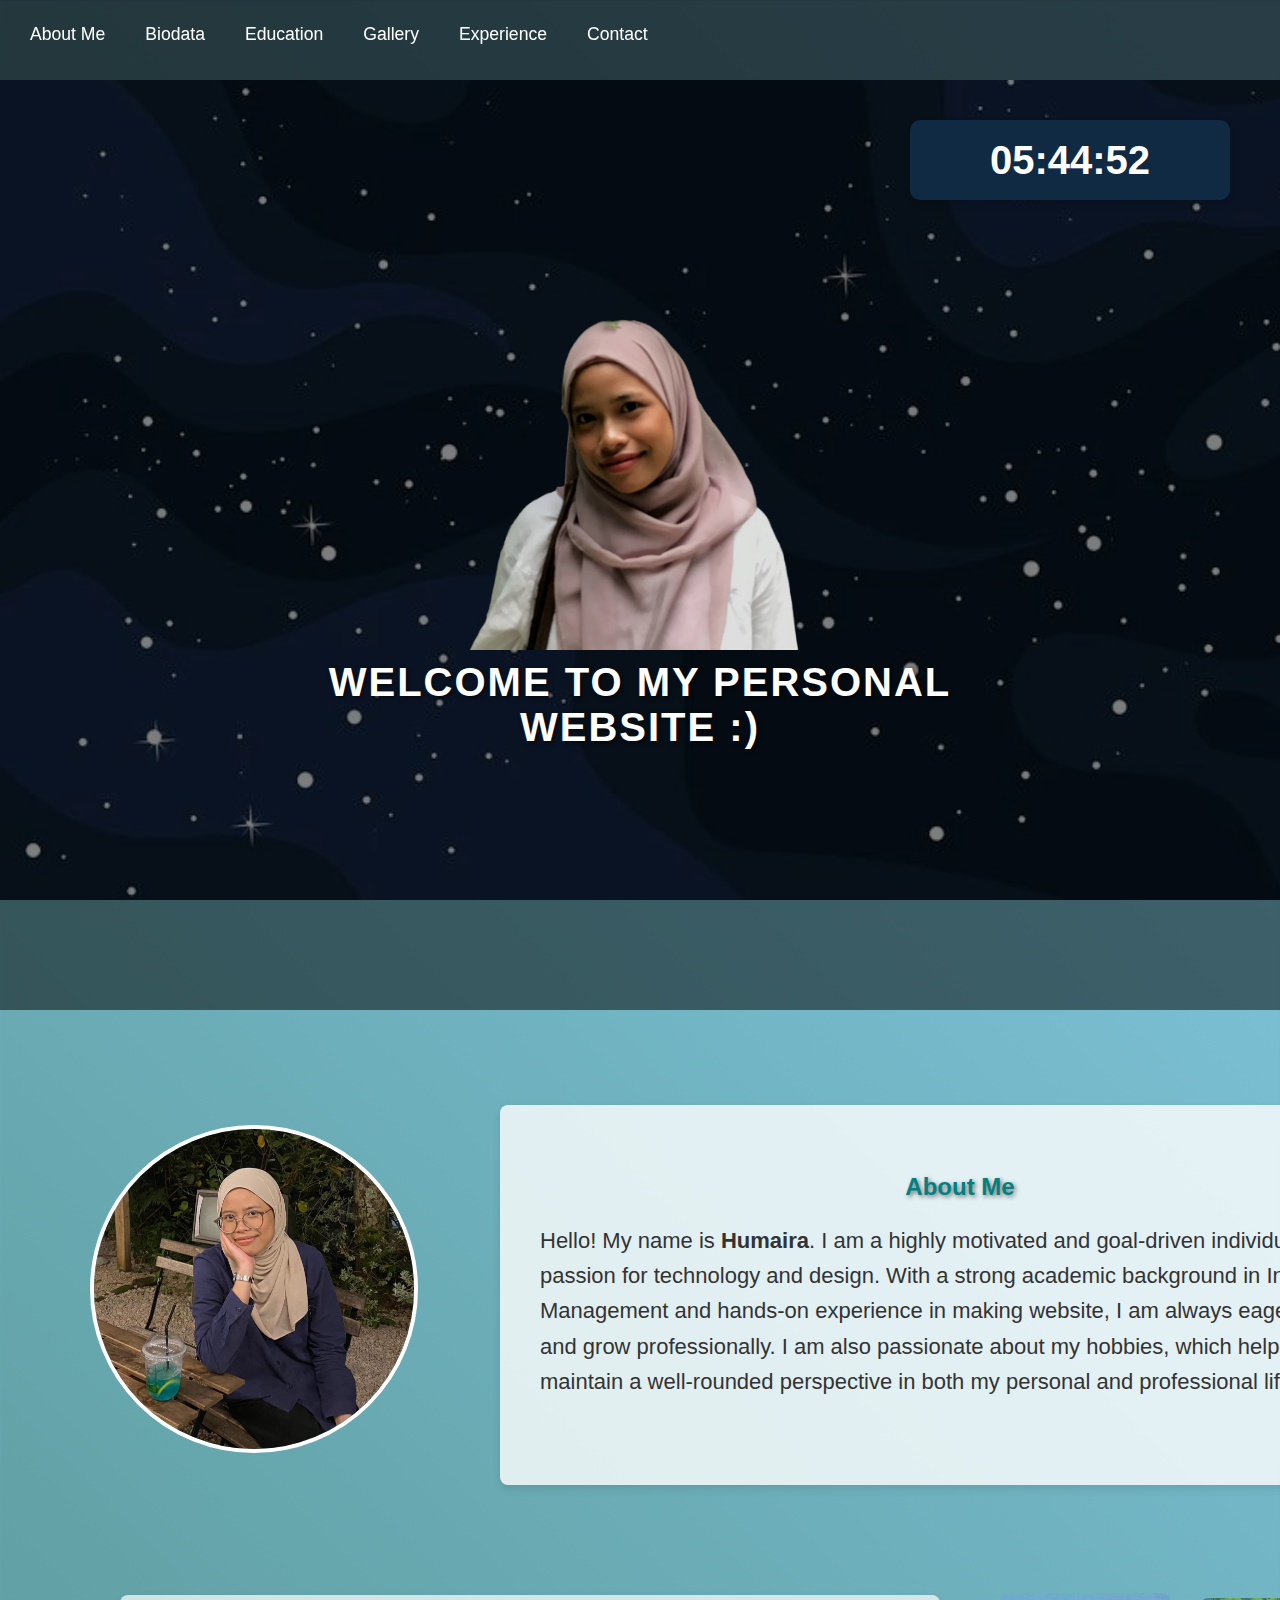
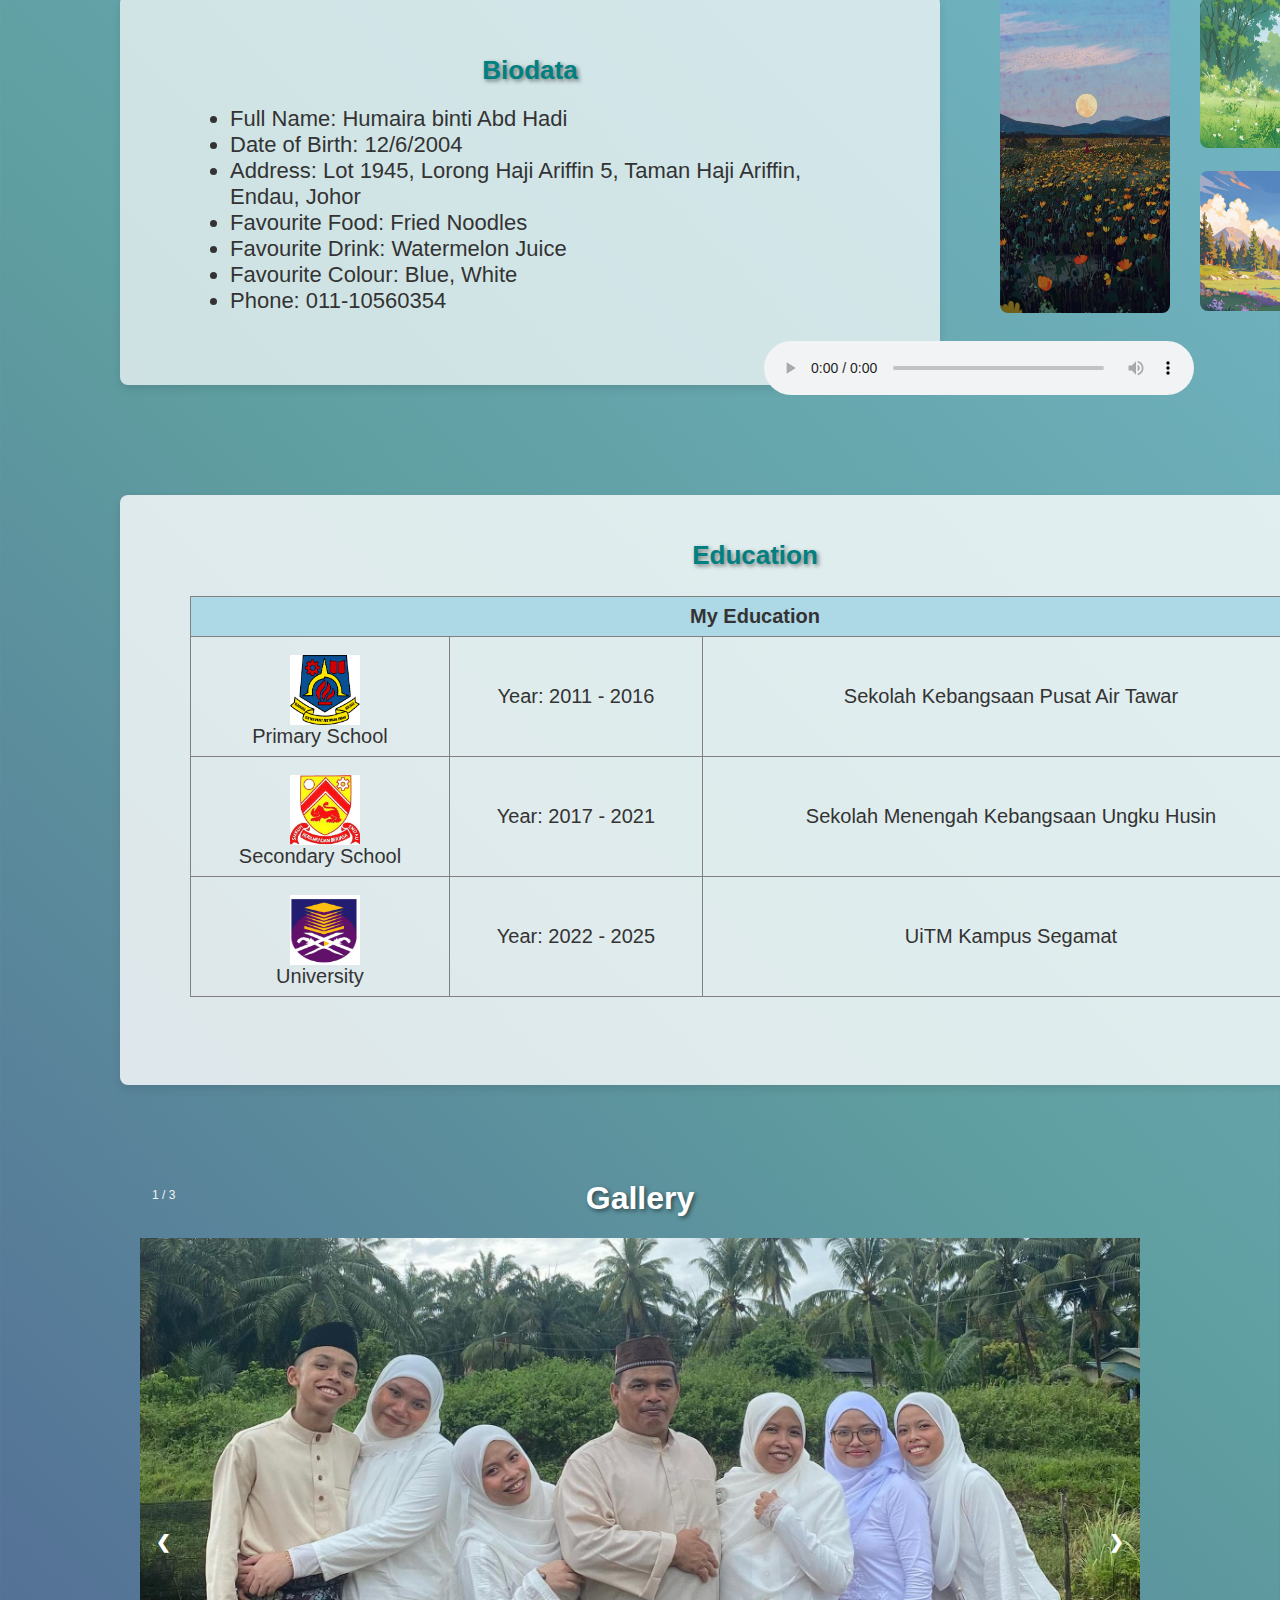
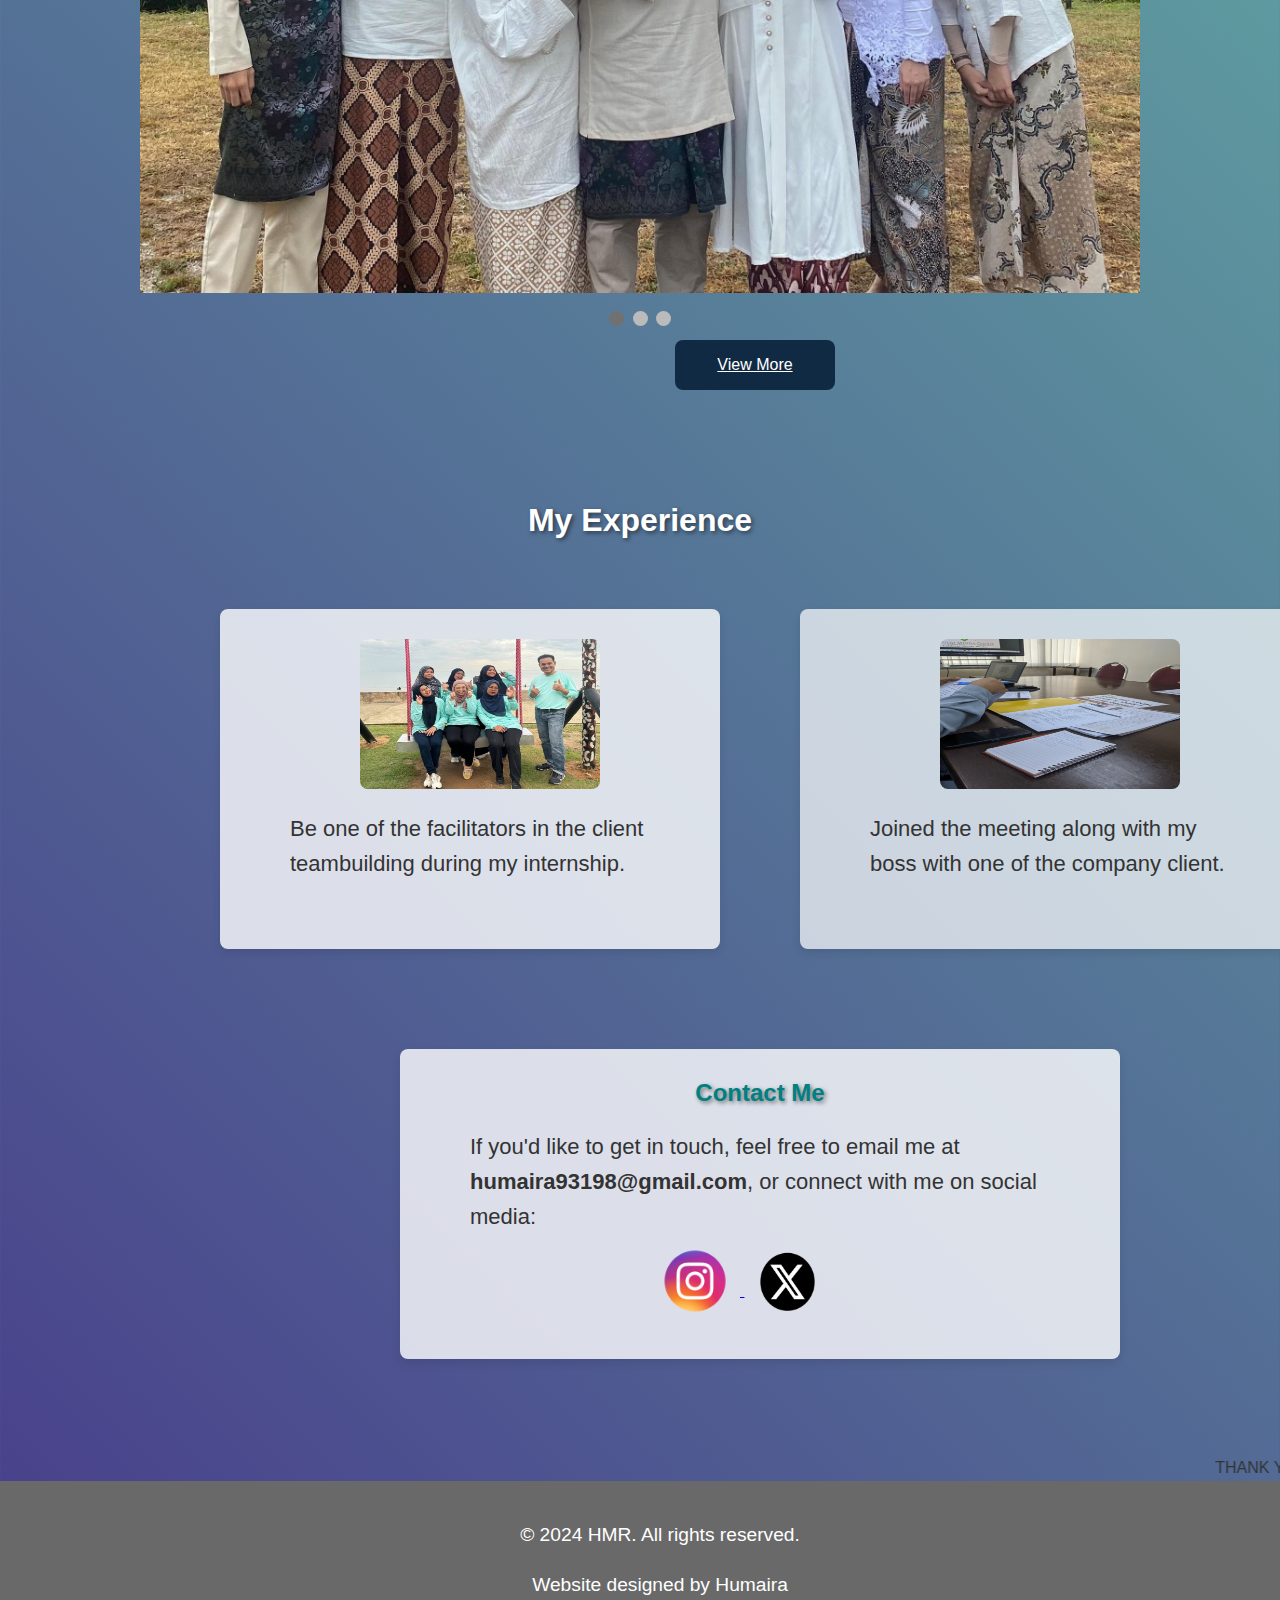
==== commit d64a8377: "Add files via upload" ====
--- a/index.html
+++ b/index.html
@@ -49,7 +49,7 @@
   </script>
 
 	 <img src="maira.png" class="pic-head">
-        <h1>WELCOME TO MY  PERSONAL WEBSITE!</h1>
+        <h1>WELCOME TO MY  PERSONAL WEBSITE :) </h1>
     </header>
 	</div>
 
@@ -108,7 +108,7 @@
         <tr>
             <td><img src="smkuh.jpg" class="pic"> <br>Secondary School</td>
             <td>Year: 2017 - 2021</td>
-            <td>Sekolah Menengah Kebangsaan Ungku Husin</td>
+            <td>Sekolah Menengah Kebangsaan Ungku Husin </td>
         </tr>
 
         <!-- Table row 3 -->
@@ -216,7 +216,7 @@
 		</a>
 	     </section>
             
-	<marquee>THANK YOU FOR VISITING MY WEBSITE :)</marquee>
+	<marquee>THANK YOU FOR VISITING MY WEBSITE!!</marquee>
 	
     <footer>
         <p>&copy; 2024 HMR. All rights reserved.</p>
